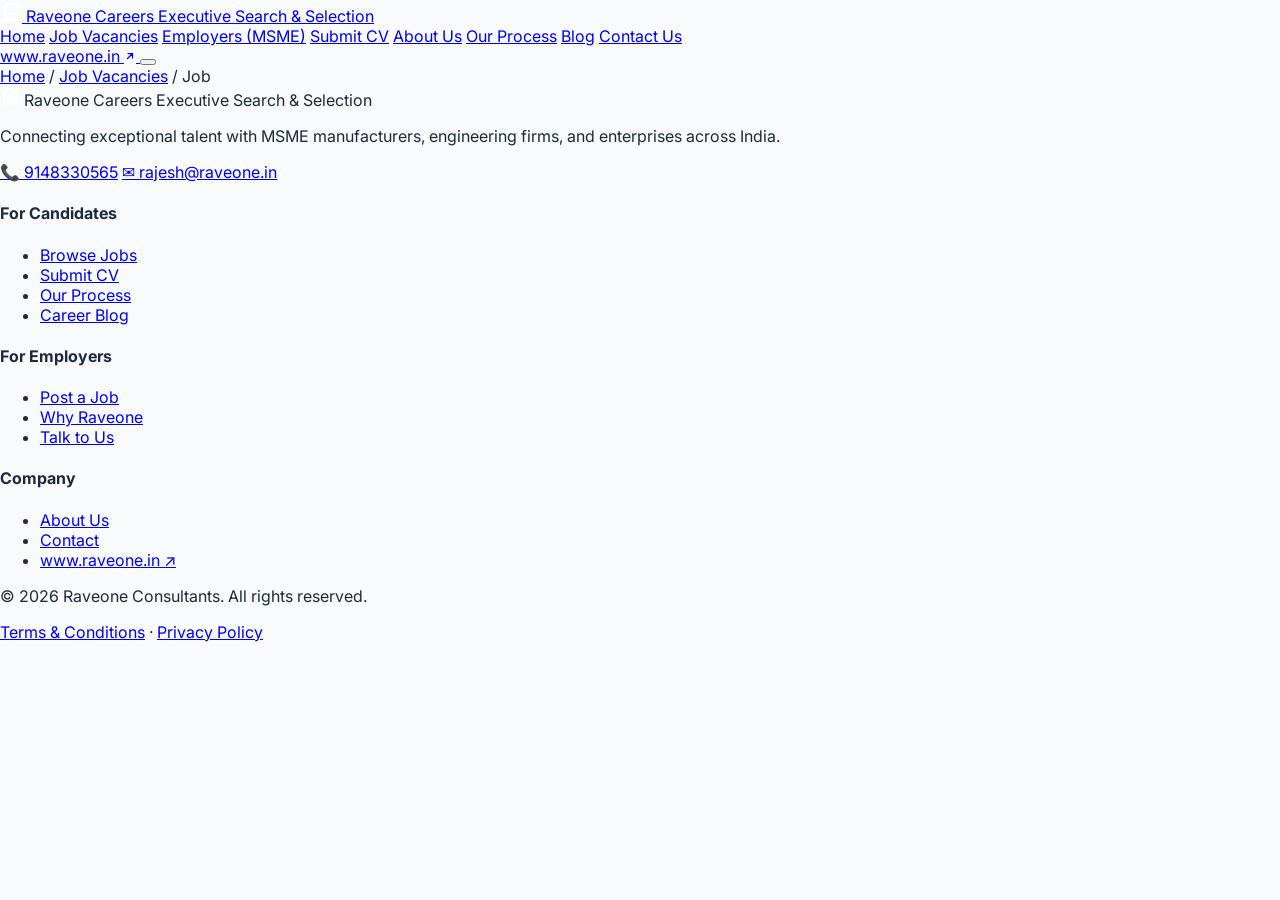
==== job.html @ d3917da5 "Add job detail page with SEO and application form" ====
<!DOCTYPE html>
<html lang="en">
<head>
  <base target="_top">
  <meta charset="UTF-8">
  <meta name="viewport" content="width=device-width, initial-scale=1.0">
  <meta name="theme-color" content="#1A365D">

  <!-- ============ Dynamic SEO (populated by JS) ============ -->
  <title id="pageTitle">Job Details — Raveone Careers</title>
  <meta id="metaDescription" name="description" content="View full job details, responsibilities, requirements, and apply in 60 seconds.">
  <meta id="metaKeywords" name="keywords" content="jobs, careers, hiring, Raveone">
  <link id="canonicalLink" rel="canonical" href="https://careers.raveone.in/job.html">

  <!-- ============ Open Graph (populated by JS) ============ -->
  <meta id="ogTitle" property="og:type" content="article">
  <meta id="ogTitleMeta" property="og:title" content="Job Details — Raveone Careers">
  <meta id="ogDescription" property="og:description" content="Apply in 60 seconds. Verified role from MSME hiring partner.">
  <meta id="ogUrl" property="og:url" content="https://careers.raveone.in/job.html">
  <meta property="og:site_name" content="Raveone Careers">
  <meta id="ogImage" property="og:image" content="https://careers.raveone.in/assets/og-image.png">

  <!-- ============ Twitter ============ -->
  <meta name="twitter:card" content="summary_large_image">
  <meta id="twTitle" name="twitter:title" content="Job Details — Raveone Careers">
  <meta id="twDescription" name="twitter:description" content="Apply in 60 seconds. Verified role.">
  <meta id="twImage" name="twitter:image" content="https://careers.raveone.in/assets/og-image.png">

  <!-- ============ Favicon ============ -->
  <link rel="icon" type="image/svg+xml" href="assets/favicon.svg">
  <link rel="apple-touch-icon" href="assets/logo-192.png">

  <!-- ============ Fonts ============ -->
  <link rel="preconnect" href="https://fonts.googleapis.com">
  <link rel="preconnect" href="https://fonts.gstatic.com" crossorigin>
  <link rel="preload" as="style" href="https://fonts.googleapis.com/css2?family=Inter:wght@400;500;600;700;800;900&display=swap">
  <link rel="stylesheet" href="https://fonts.googleapis.com/css2?family=Inter:wght@400;500;600;700;800;900&display=swap">

  <!-- ============ Styles ============ -->
  <link rel="stylesheet" href="style.css">

  <!-- ============ Critical above-fold ============ -->
  <style>
    body { margin: 0; font-family: 'Inter', system-ui, sans-serif; background: #F8FAFC; color: #1E293B; -webkit-font-smoothing: antialiased; }
    #jobSchemaContainer { display: none; }
    .loading-shimmer { background: linear-gradient(90deg, #f1f5f9 25%, #e2e8f0 50%, #f1f5f9 75%); background-size: 200% 100%; animation: shimmer 1.5s infinite; }
    @keyframes shimmer { 0% { background-position: 200% 0; } 100% { background-position: -200% 0; } }
  </style>

  <!-- ============ Google Jobs Schema injected here at runtime ============ -->
  <div id="jobSchemaContainer"></div>
</head>

<body>

<!-- ==========================================================================
     HEADER (same as index.html)
     ========================================================================== -->
<header class="site-header" id="siteHeader">
  <div class="container header-inner">

    <a href="index.html" class="brand" aria-label="Raveone Careers — Home">
      <span class="brand-mark" aria-hidden="true">
        <svg width="22" height="22" viewBox="0 0 24 24" fill="none" stroke="white"
             stroke-width="2.2" stroke-linecap="round" stroke-linejoin="round">
          <path d="M3 21h18M5 21V7l7-4 7 4v14M9 21v-6h6v6"/>
        </svg>
      </span>
      <span class="brand-text">
        <span class="brand-title">Raveone Careers</span>
        <span class="brand-sub">Executive Search &amp; Selection</span>
      </span>
    </a>

    <nav class="main-nav" id="mainNav" aria-label="Main navigation">
      <a href="index.html" class="nav-link">Home</a>
      <a href="index.html#jobs" class="nav-link active">Job Vacancies</a>
      <a href="pages.html?page=employers" class="nav-link">Employers (MSME)</a>
      <a href="pages.html?page=submit-cv" class="nav-link">Submit CV</a>
      <a href="pages.html?page=about" class="nav-link">About Us</a>
      <a href="pages.html?page=process" class="nav-link">Our Process</a>
      <a href="pages.html?page=blog" class="nav-link">Blog</a>
      <a href="pages.html?page=contact" class="nav-link">Contact Us</a>
    </nav>

    <div class="header-actions">
      <a href="https://www.raveone.in" target="_blank" rel="noopener" class="btn-ghost">
        www.raveone.in
        <svg width="12" height="12" viewBox="0 0 24 24" fill="none" stroke="currentColor"
             stroke-width="2.5" stroke-linecap="round" stroke-linejoin="round">
          <path d="M7 17L17 7M17 7H8M17 7v9"/>
        </svg>
      </a>
      <button class="mobile-toggle" id="mobileToggle" aria-label="Open menu" aria-expanded="false">
        <span></span><span></span><span></span>
      </button>
    </div>

  </div>
</header>

<!-- ==========================================================================
     BREADCRUMB
     ========================================================================== -->
<nav class="breadcrumb" aria-label="Breadcrumb">
  <div class="container breadcrumb-inner">
    <a href="index.html">Home</a>
    <span aria-hidden="true">/</span>
    <a href="index.html#jobs">Job Vacancies</a>
    <span aria-hidden="true">/</span>
    <span id="crumbCurrent" class="breadcrumb-current">Job</span>
  </div>
</nav>

<!-- ==========================================================================
     MAIN CONTENT
     ========================================================================== -->
<main class="job-detail" id="jobDetail">

  <!-- ---------- LOADING SKELETON ---------- -->
  <div class="container" id="jobLoading">
    <div class="loading-header loading-shimmer"></div>
    <div class="loading-meta loading-shimmer"></div>
    <div class="loading-body loading-shimmer"></div>
    <div class="loading-body loading-shimmer"></div>
    <div class="loading-body loading-shimmer"></div>
  </div>

  <!-- ---------- ERROR STATE ---------- -->
  <div class="container" id="jobError" hidden>
    <div class="error-card">
      <div class="error-icon">⚠️</div>
      <h2 class="error-title">Job not found</h2>
      <p class="error-text" id="errorMessage">This job may have been filled or removed.</p>
      <a href="index.html#jobs" class="btn-primary">Browse all open jobs</a>
    </div>
  </div>

  <!-- ---------- REAL CONTENT ---------- -->
  <div class="container job-grid" id="jobContent" hidden>

    <!-- ============ LEFT: JOB INFO ============ -->
    <article class="job-main">

      <!-- Hero card -->
      <header class="job-hero">
        <div class="job-hero-bg" aria-hidden="true"></div>
        <div class="job-hero-content">

          <div class="job-chips">
            <span class="chip chip-navy" id="jobIdChip">—</span>
            <span class="chip chip-green" id="jobTypeChip">Full-Time</span>
            <span class="chip chip-amber" id="jobUrgentChip" hidden>🔥 Urgent</span>
            <span class="chip chip-blue" id="jobPositionsChip" hidden>— openings</span>
            <span class="chip chip-purple" id="jobRemoteChip" hidden>🌐 Remote</span>
          </div>

          <h1 class="job-title" id="jobTitle">Loading…</h1>

          <p class="job-subtitle" id="jobSubtitle">
            <span class="job-company" id="jobCompany">—</span>
            <span class="dot" aria-hidden="true">•</span>
            <span id="jobLocationTop">—</span>
            <span class="dot" id="jobIndustryDot" aria-hidden="true" hidden>•</span>
            <span id="jobIndustryTop"></span>
          </p>

          <div class="job-quick-meta">
            <div class="quick-meta-item">
              <div class="quick-meta-label">💰 Salary</div>
              <div class="quick-meta-value" id="jobSalary">—</div>
            </div>
            <div class="quick-meta-item">
              <div class="quick-meta-label">🧭 Experience</div>
              <div class="quick-meta-value" id="jobExp">—</div>
            </div>
            <div class="quick-meta-item">
              <div class="quick-meta-label">📍 Location</div>
              <div class="quick-meta-value" id="jobLocationMeta">—</div>
            </div>
            <div class="quick-meta-item">
              <div class="quick-meta-label">🗓 Posted</div>
              <div class="quick-meta-value" id="jobPostedDate">—</div>
            </div>
          </div>

        </div>
      </header>

      <!-- Job description -->
      <section class="job-block" id="blockDescription">
        <h2 class="job-block-title">
          <span class="title-bar"></span>
          Job Description
        </h2>
        <div class="job-rich" id="jobDescription"></div>
      </section>

      <!-- Requirements -->
      <section class="job-block" id="blockRequirements">
        <h2 class="job-block-title">
          <span class="title-bar"></span>
          Requirements
        </h2>
        <div class="job-rich" id="jobRequirements"></div>
      </section>

      <!-- Key Skills -->
      <section class="job-block" id="blockSkills">
        <h2 class="job-block-title">
          <span class="title-bar"></span>
          Key Skills
        </h2>
        <div class="skills-grid" id="jobSkills"></div>
      </section>

      <!-- Education -->
      <section class="job-block" id="blockEducation">
        <h2 class="job-block-title">
          <span class="title-bar"></span>
          Education
        </h2>
        <p class="job-rich" id="jobEducation"></p>
      </section>

      <!-- Benefits -->
      <section class="job-block" id="blockBenefits">
        <h2 class="job-block-title">
          <span class="title-bar"></span>
          Benefits &amp; Perks
        </h2>
        <div class="benefits-grid" id="jobBenefits"></div>
      </section>

      <!-- Industry -->
      <section class="job-block" id="blockIndustry">
        <h2 class="job-block-title">
          <span class="title-bar"></span>
          Industry
        </h2>
        <p class="job-rich" id="jobIndustry"></p>
      </section>

      <!-- About the Company -->
      <section class="job-block" id="blockCompany">
        <h2 class="job-block-title">
          <span class="title-bar"></span>
          About the Company
        </h2>
        <div class="company-card" id="companyCard">
          <div class="company-logo" id="companyLogo" aria-hidden="true">🏢</div>
          <div class="company-info">
            <h3 class="company-name" id="companyName">—</h3>
            <p class="company-address" id="companyAddress"></p>
            <a class="company-link" id="companyWebsite" href="#" target="_blank" rel="noopener">
              🌐 Visit website ↗
            </a>
          </div>
        </div>
      </section>

      <!-- Apply deadline (if set) -->
      <section class="job-block job-deadline" id="blockDeadline" hidden>
        <div class="deadline-banner">
          <span class="deadline-icon">⏰</span>
          <span>Apply before <strong id="jobDeadline">—</strong></span>
        </div>
      </section>

      <!-- Similar jobs -->
      <section class="job-block" id="blockSimilar">
        <h2 class="job-block-title">
          <span class="title-bar"></span>
          Similar Jobs
        </h2>
        <div class="similar-grid" id="similarJobs"></div>
      </section>

    </article>

    <!-- ============ RIGHT: APPLY FORM ============ -->
    <aside class="job-sidebar" id="applySidebar">

      <!-- Sticky action card -->
      <div class="apply-card">

        <div class="apply-card-head">
          <div class="apply-card-label">Ready to apply?</div>
          <div class="apply-card-title">Join this opportunity</div>
          <div class="apply-card-sub" id="applyCardSub">
            Verified role · Direct with hiring company
          </div>
        </div>

        <!-- Save + Share row -->
        <div class="apply-actions">
          <button class="action-btn" id="saveBtn" type="button" aria-label="Save this job">
            <svg width="16" height="16" viewBox="0 0 24 24" fill="none" stroke="currentColor"
                 stroke-width="2" stroke-linecap="round" stroke-linejoin="round">
              <path d="M19 21l-7-5-7 5V5a2 2 0 0 1 2-2h10a2 2 0 0 1 2 2z"/>
            </svg>
            <span id="saveBtnText">Save</span>
          </button>
          <button class="action-btn" id="shareBtn" type="button" aria-label="Share this job">
            <svg width="16" height="16" viewBox="0 0 24 24" fill="none" stroke="currentColor"
                 stroke-width="2" stroke-linecap="round" stroke-linejoin="round">
              <circle cx="18" cy="5" r="3"/><circle cx="6" cy="12" r="3"/>
              <circle cx="18" cy="19" r="3"/><path d="m8.6 13.5 6.8 4M15.4 6.5l-6.8 4"/>
            </svg>
            Share
          </button>
          <button class="action-btn" id="copyLinkBtn" type="button" aria-label="Copy link">
            <svg width="16" height="16" viewBox="0 0 24 24" fill="none" stroke="currentColor"
                 stroke-width="2" stroke-linecap="round" stroke-linejoin="round">
              <rect x="9" y="9" width="13" height="13" rx="2"/>
              <path d="M5 15H4a2 2 0 0 1-2-2V4a2 2 0 0 1 2-2h9a2 2 0 0 1 2 2v1"/>
            </svg>
            Link
          </button>
        </div>

        <!-- Apply form -->
        <form id="applyForm" class="apply-form" novalidate>

          <div class="form-row form-row-2">
            <div class="form-field">
              <label class="form-label" for="fName">Full Name <span class="req">*</span></label>
              <input id="fName" name="fName" type="text" class="form-input"
                     autocomplete="name" required minlength="2">
            </div>
            <div class="form-field">
              <label class="form-label" for="fPhone">Phone <span class="req">*</span></label>
              <input id="fPhone" name="fPhone" type="tel" class="form-input"
                     autocomplete="tel" required inputmode="numeric" maxlength="15"
                     placeholder="10 digits">
            </div>
          </div>

          <div class="form-field">
            <label class="form-label" for="fEmail">Email <span class="req">*</span></label>
            <input id="fEmail" name="fEmail" type="email" class="form-input"
                   autocomplete="email" required>
          </div>

          <div class="form-row form-row-2">
            <div class="form-field">
              <label class="form-label" for="fLocation">Current Location</label>
              <input id="fLocation" name="fLocation" type="text" class="form-input"
                     autocomplete="address-level2" placeholder="City">
            </div>
            <div class="form-field">
              <label class="form-label" for="fEducation">Education</label>
              <input id="fEducation" name="fEducation" type="text" class="form-input"
                     placeholder="e.g. B.E. Mechanical">
            </div>
          </div>

          <div class="form-row form-row-2">
            <div class="form-field">
              <label class="form-label" for="fTotalExp">Total Experience <span class="req">*</span></label>
              <input id="fTotalExp" name="fTotalExp" type="text" class="form-input"
                     required placeholder="e.g. 4 years">
            </div>
            <div class="form-field">
              <label class="form-label" for="fRelExp">Relevant Experience</label>
              <input id="fRelExp" name="fRelExp" type="text" class="form-input"
                     placeholder="e.g. 3 years">
            </div>
          </div>

          <div class="form-row form-row-2">
            <div class="form-field">
              <label class="form-label" for="fCurrentCtc">Current CTC</label>
              <input id="fCurrentCtc" name="fCurrentCtc" type="text" class="form-input"
                     placeholder="e.g. 3 LPA">
            </div>
            <div class="form-field">
              <label class="form-label" for="fExpectedCtc">Expected CTC</label>
              <input id="fExpectedCtc" name="fExpectedCtc" type="text" class="form-input"
                     placeholder="e.g. 5 LPA">
            </div>
          </div>

          <div class="form-field">
            <label class="form-label" for="fNotice">Notice Period <span class="req">*</span></label>
            <input id="fNotice" name="fNotice" type="text" class="form-input"
                   required placeholder="e.g. 30 days / Immediate">
          </div>

          <div class="form-field">
            <label class="form-label" for="fReason">Reason for Leaving</label>
            <textarea id="fReason" name="fReason" class="form-input form-textarea"
                      rows="2" placeholder="Optional"></textarea>
          </div>

          <!-- Resume upload -->
          <div class="form-field">
            <label class="form-label">Resume Upload <span class="req">*</span></label>
            <label class="upload-zone" for="fResume" id="uploadZone">
              <input id="fResume" name="fResume" type="file" class="upload-input"
                     accept=".pdf,.doc,.docx,.jpg,.jpeg,.png" required>
              <div class="upload-icon" aria-hidden="true">
                <svg width="28" height="28" viewBox="0 0 24 24" fill="none" stroke="currentColor"
                     stroke-width="1.8" stroke-linecap="round" stroke-linejoin="round">
                  <path d="M21 15v4a2 2 0 0 1-2 2H5a2 2 0 0 1-2-2v-4"/>
                  <polyline points="17 8 12 3 7 8"/>
                  <line x1="12" y1="3" x2="12" y2="15"/>
                </svg>
              </div>
              <div class="upload-text">
                <span class="upload-title">Choose file or drag &amp; drop</span>
                <span class="upload-sub">PDF, DOC, DOCX, JPG · max 5 MB</span>
              </div>
              <div class="upload-file" id="uploadFileName"></div>
            </label>
          </div>

          <!-- Hidden fields -->
          <input type="hidden" id="fJobId">

          <!-- Submit -->
          <button type="submit" class="btn-apply" id="submitBtn">
            <span class="btn-apply-text">Submit Application</span>
          </button>

          <p class="form-note">
            By submitting, you agree to our
            <a href="pages.html?page=terms" target="_blank" rel="noopener">Terms</a> and
            <a href="pages.html?page=privacy" target="_blank" rel="noopener">Privacy Policy</a>.
          </p>

        </form>

        <!-- Success state -->
        <div class="apply-success" id="applySuccess" hidden>
          <div class="success-icon">✓</div>
          <h3 class="success-title">Application submitted</h3>
          <p class="success-text">
            Reference ID: <strong id="successAppId">—</strong>
          </p>
          <p class="success-note">
            We've sent a confirmation email. Our recruiter will reach out
            within 2–3 working days.
          </p>
          <a href="index.html#jobs" class="btn-primary btn-block">Browse more jobs</a>
        </div>

      </div>
    </aside>

  </div>
</main>

<!-- ==========================================================================
     MOBILE STICKY APPLY BAR
     ========================================================================== -->
<div class="mobile-apply-bar" id="mobileApplyBar" hidden>
  <div class="mobile-apply-info">
    <div class="mobile-apply-title" id="mobileJobTitle">—</div>
    <div class="mobile-apply-sub" id="mobileJobSalary">—</div>
  </div>
  <button class="btn-apply btn-apply-sm" id="mobileApplyBtn">
    Apply Now
  </button>
</div>

<!-- ==========================================================================
     SHARE POPOVER
     ========================================================================== -->
<div class="share-popover" id="sharePopover" hidden>
  <div class="share-popover-head">
    <span>Share this job</span>
    <button class="share-close" id="shareClose" aria-label="Close">×</button>
  </div>
  <a class="share-option" id="shareWhatsapp" href="#" target="_blank" rel="noopener">
    <span class="share-ico" style="background:#25D366">💬</span>
    <span>WhatsApp</span>
  </a>
  <a class="share-option" id="shareEmail" href="#">
    <span class="share-ico" style="background:#1A365D">✉️</span>
    <span>Email</span>
  </a>
  <a class="share-option" id="shareLinkedin" href="#" target="_blank" rel="noopener">
    <span class="share-ico" style="background:#0077B5">in</span>
    <span>LinkedIn</span>
  </a>
  <button class="share-option" id="shareCopy">
    <span class="share-ico" style="background:#64748B">🔗</span>
    <span>Copy link</span>
  </button>
</div>

<!-- ==========================================================================
     FOOTER
     ========================================================================== -->
<footer class="site-footer">
  <div class="container footer-grid">

    <div class="footer-col footer-brand">
      <div class="brand brand-footer">
        <span class="brand-mark" aria-hidden="true">
          <svg width="20" height="20" viewBox="0 0 24 24" fill="none" stroke="white"
               stroke-width="2.2" stroke-linecap="round" stroke-linejoin="round">
            <path d="M3 21h18M5 21V7l7-4 7 4v14M9 21v-6h6v6"/>
          </svg>
        </span>
        <span class="brand-text">
          <span class="brand-title">Raveone Careers</span>
          <span class="brand-sub">Executive Search &amp; Selection</span>
        </span>
      </div>
      <p class="footer-blurb">
        Connecting exceptional talent with MSME manufacturers, engineering firms,
        and enterprises across India.
      </p>
      <div class="footer-contact">
        <a href="tel:+919148330565">📞 9148330565</a>
        <a href="mailto:rajesh@raveone.in">✉️ rajesh@raveone.in</a>
      </div>
    </div>

    <div class="footer-col">
      <h4 class="footer-heading">For Candidates</h4>
      <ul class="footer-list">
        <li><a href="index.html#jobs">Browse Jobs</a></li>
        <li><a href="pages.html?page=submit-cv">Submit CV</a></li>
        <li><a href="pages.html?page=process">Our Process</a></li>
        <li><a href="pages.html?page=blog">Career Blog</a></li>
      </ul>
    </div>

    <div class="footer-col">
      <h4 class="footer-heading">For Employers</h4>
      <ul class="footer-list">
        <li><a href="pages.html?page=employers">Post a Job</a></li>
        <li><a href="pages.html?page=employers">Why Raveone</a></li>
        <li><a href="pages.html?page=contact">Talk to Us</a></li>
      </ul>
    </div>

    <div class="footer-col">
      <h4 class="footer-heading">Company</h4>
      <ul class="footer-list">
        <li><a href="pages.html?page=about">About Us</a></li>
        <li><a href="pages.html?page=contact">Contact</a></li>
        <li><a href="https://www.raveone.in" target="_blank" rel="noopener">www.raveone.in ↗</a></li>
      </ul>
    </div>

  </div>

  <div class="footer-bottom">
    <div class="container footer-bottom-inner">
      <p class="footer-copy">
        © <span id="footerYear"></span> Raveone Consultants. All rights reserved.
      </p>
      <div class="footer-legal">
        <a href="pages.html?page=terms">Terms &amp; Conditions</a>
        <span aria-hidden="true">·</span>
        <a href="pages.html?page=privacy">Privacy Policy</a>
      </div>
    </div>
  </div>
</footer>

<!-- ==========================================================================
     SCRIPTS
     ========================================================================== -->
<script src="app.js" defer></script>
<script>
/* ==========================================================================
   JOB DETAIL PAGE — INLINE CONTROLLER
   Runs after app.js loads. Uses global helpers from app.js.
   ========================================================================== */
document.addEventListener('DOMContentLoaded', function () {
  // Prevent index.html's board logic from running on this page
  if (window.__jobDetailInit) return;
  window.__jobDetailInit = true;

  // Set current year
  const y = document.getElementById('footerYear');
  if (y) y.textContent = new Date().getFullYear();

  // Bootstrap
  if (typeof window.initJobDetail === 'function') {
    window.initJobDetail();
  } else {
    // app.js not yet loaded or missing helper — retry shortly
    setTimeout(function () {
      if (typeof window.initJobDetail === 'function') {
        window.initJobDetail();
      } else {
        console.error('app.js is missing initJobDetail() — check file loaded correctly.');
      }
    }, 300);
  }
});
</script>

</body>
</html>
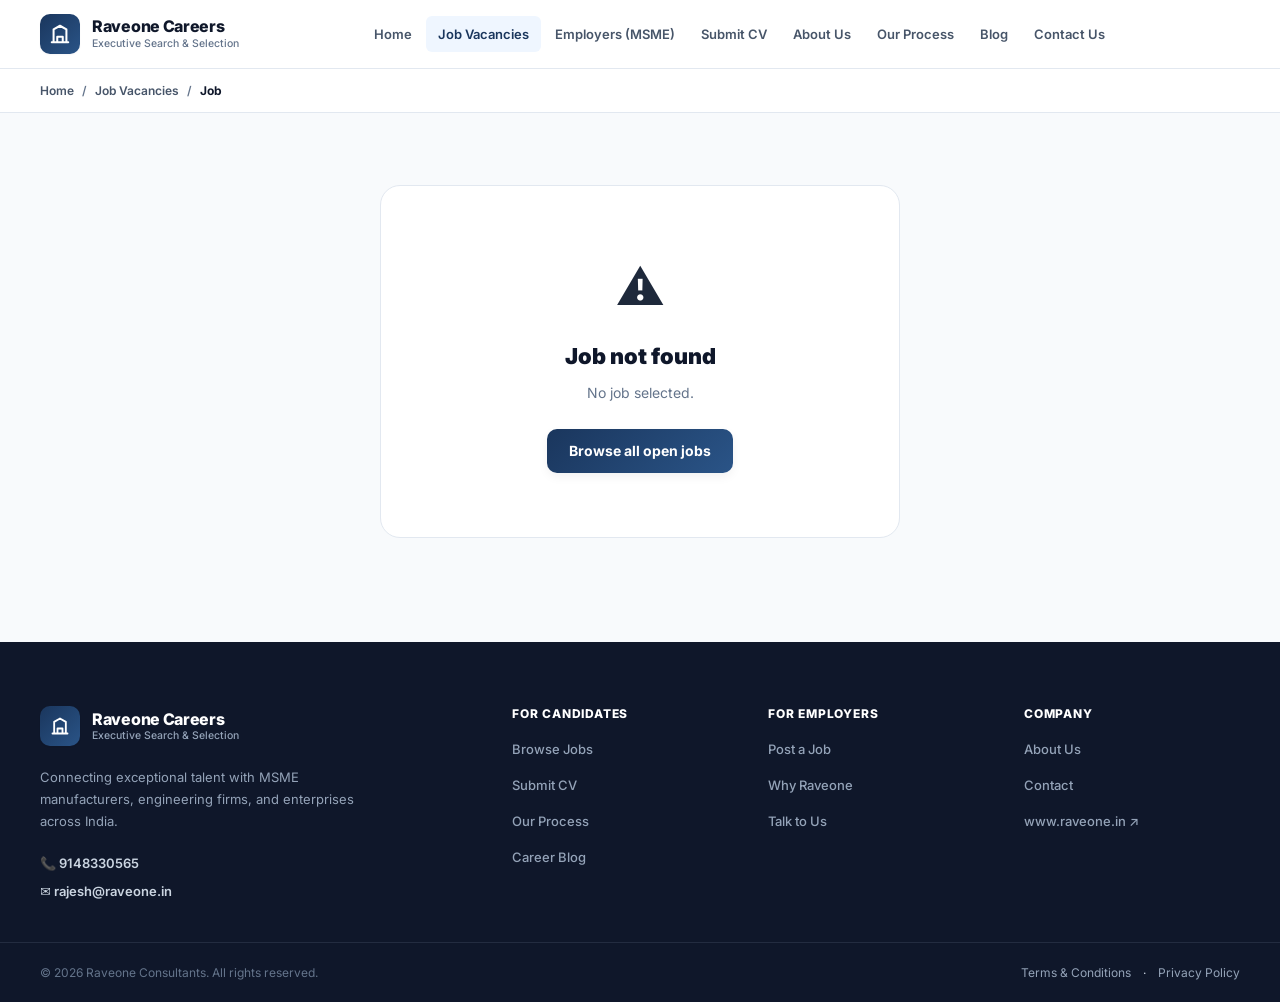
==== commit ba4ed85a: "Refactor header actions in job.html Removed external link and kept mobile toggle button." ====
--- a/job.html
+++ b/job.html
@@ -83,18 +83,11 @@
       <a href="pages.html?page=contact" class="nav-link">Contact Us</a>
     </nav>
 
-    <div class="header-actions">
-      <a href="https://www.raveone.in" target="_blank" rel="noopener" class="btn-ghost">
-        www.raveone.in
-        <svg width="12" height="12" viewBox="0 0 24 24" fill="none" stroke="currentColor"
-             stroke-width="2.5" stroke-linecap="round" stroke-linejoin="round">
-          <path d="M7 17L17 7M17 7H8M17 7v9"/>
-        </svg>
-      </a>
-      <button class="mobile-toggle" id="mobileToggle" aria-label="Open menu" aria-expanded="false">
-        <span></span><span></span><span></span>
-      </button>
-    </div>
+   <div class="header-actions">
+  <button class="mobile-toggle" id="mobileToggle" aria-label="Open menu" aria-expanded="false">
+    <span></span><span></span><span></span>
+  </button>
+</div>
 
   </div>
 </header>
--- a/style.css
+++ b/style.css
@@ -0,0 +1,2862 @@
+/* ==========================================================================
+   RAVEONE CAREERS — STYLESHEET
+   Navy + Amber theme · Mobile-first · WCAG 2.1 AA
+   Author: Raveone Consultants
+   ========================================================================== */
+
+/* ==========================================================================
+   1. DESIGN TOKENS (CSS Variables)
+   ========================================================================== */
+:root {
+  /* Brand */
+  --navy-900: #0F172A;
+  --navy-800: #1A365D;
+  --navy-700: #1E3A5F;
+  --navy-600: #2A5487;
+  --navy-500: #3B82F6;
+  --navy-050: #EFF6FF;
+
+  --amber-600: #D97706;
+  --amber-500: #F59E0B;
+  --amber-100: #FEF3C7;
+  --amber-050: #FFFBEB;
+
+  --green-700: #15803D;
+  --green-600: #16A34A;
+  --green-100: #DCFCE7;
+  --green-050: #F0FDF4;
+
+  --red-700: #B91C1C;
+  --red-600: #DC2626;
+  --red-100: #FEE2E2;
+  --red-050: #FEF2F2;
+
+  --purple-700: #6D28D9;
+  --purple-500: #8B5CF6;
+  --purple-100: #EDE9FE;
+  --purple-050: #F5F3FF;
+
+  /* Neutrals */
+  --slate-900: #0F172A;
+  --slate-800: #1E293B;
+  --slate-700: #334155;
+  --slate-600: #475569;
+  --slate-500: #64748B;
+  --slate-400: #94A3B8;
+  --slate-300: #CBD5E1;
+  --slate-200: #E2E8F0;
+  --slate-100: #F1F5F9;
+  --slate-050: #F8FAFC;
+
+  --white: #FFFFFF;
+
+  /* Surfaces */
+  --bg-page: var(--slate-050);
+  --bg-card: var(--white);
+  --bg-muted: var(--slate-100);
+  --border: var(--slate-200);
+  --border-strong: var(--slate-300);
+
+  /* Text */
+  --text-primary: var(--slate-800);
+  --text-secondary: var(--slate-600);
+  --text-muted: var(--slate-500);
+  --text-inverse: var(--white);
+
+  /* Spacing scale */
+  --space-1: 4px;
+  --space-2: 8px;
+  --space-3: 12px;
+  --space-4: 16px;
+  --space-5: 20px;
+  --space-6: 24px;
+  --space-8: 32px;
+  --space-10: 40px;
+  --space-12: 48px;
+  --space-16: 64px;
+  --space-20: 80px;
+
+  /* Radii */
+  --radius-sm: 6px;
+  --radius-md: 10px;
+  --radius-lg: 14px;
+  --radius-xl: 20px;
+  --radius-full: 999px;
+
+  /* Shadows */
+  --shadow-sm: 0 1px 2px rgba(15, 23, 42, 0.04);
+  --shadow-md: 0 4px 12px -2px rgba(15, 23, 42, 0.08);
+  --shadow-lg: 0 10px 30px -12px rgba(15, 23, 42, 0.15);
+  --shadow-xl: 0 20px 40px -16px rgba(15, 23, 42, 0.2);
+
+  /* Motion */
+  --ease: cubic-bezier(0.4, 0, 0.2, 1);
+  --duration-fast: 150ms;
+  --duration-base: 220ms;
+  --duration-slow: 400ms;
+
+  /* Layout */
+  --container: 1240px;
+  --container-narrow: 780px;
+  --header-h: 68px;
+
+  /* Typography */
+  --font: 'Inter', -apple-system, BlinkMacSystemFont, 'Segoe UI', Roboto, sans-serif;
+  --font-mono: 'SF Mono', Monaco, Consolas, 'Courier New', monospace;
+}
+
+/* ==========================================================================
+   2. RESET & BASE
+   ========================================================================== */
+*, *::before, *::after {
+  box-sizing: border-box;
+  margin: 0;
+  padding: 0;
+}
+
+html {
+  scroll-behavior: smooth;
+  -webkit-text-size-adjust: 100%;
+  text-size-adjust: 100%;
+}
+
+body {
+  font-family: var(--font);
+  font-size: 15px;
+  line-height: 1.6;
+  color: var(--text-primary);
+  background: var(--bg-page);
+  -webkit-font-smoothing: antialiased;
+  -moz-osx-font-smoothing: grayscale;
+  min-height: 100vh;
+  overflow-x: hidden;
+}
+
+img, svg, video { display: block; max-width: 100%; height: auto; }
+
+a {
+  color: var(--navy-600);
+  text-decoration: none;
+  transition: color var(--duration-fast) var(--ease);
+}
+a:hover { color: var(--navy-800); }
+
+button {
+  font-family: inherit;
+  font-size: inherit;
+  cursor: pointer;
+  border: none;
+  background: none;
+  color: inherit;
+}
+
+input, select, textarea {
+  font-family: inherit;
+  font-size: inherit;
+  color: inherit;
+}
+
+ul, ol { list-style: none; }
+
+h1, h2, h3, h4, h5, h6 {
+  font-weight: 700;
+  line-height: 1.25;
+  color: var(--slate-900);
+}
+
+/* Focus visible for accessibility */
+:focus-visible {
+  outline: 2px solid var(--navy-500);
+  outline-offset: 2px;
+  border-radius: var(--radius-sm);
+}
+
+/* Selection */
+::selection {
+  background: var(--amber-500);
+  color: var(--slate-900);
+}
+
+/* Scrollbar (webkit) */
+::-webkit-scrollbar { width: 10px; height: 10px; }
+::-webkit-scrollbar-track { background: var(--slate-100); }
+::-webkit-scrollbar-thumb {
+  background: var(--slate-300);
+  border-radius: 5px;
+}
+::-webkit-scrollbar-thumb:hover { background: var(--slate-400); }
+
+/* ==========================================================================
+   3. UTILITIES
+   ========================================================================== */
+.container {
+  width: 100%;
+  max-width: var(--container);
+  margin: 0 auto;
+  padding: 0 var(--space-5);
+}
+
+.sr-only {
+  position: absolute;
+  width: 1px; height: 1px;
+  padding: 0; margin: -1px;
+  overflow: hidden;
+  clip: rect(0,0,0,0);
+  white-space: nowrap;
+  border: 0;
+}
+
+[hidden] { display: none !important; }
+
+/* ==========================================================================
+   4. BUTTONS
+   ========================================================================== */
+.btn-primary,
+.btn-outline,
+.btn-ghost {
+  display: inline-flex;
+  align-items: center;
+  justify-content: center;
+  gap: var(--space-2);
+  padding: 11px 22px;
+  font-weight: 700;
+  font-size: 14px;
+  border-radius: var(--radius-md);
+  transition: all var(--duration-base) var(--ease);
+  white-space: nowrap;
+  cursor: pointer;
+}
+
+.btn-primary {
+  background: linear-gradient(135deg, var(--navy-800) 0%, var(--navy-600) 100%);
+  color: var(--white);
+  box-shadow: var(--shadow-md);
+}
+.btn-primary:hover {
+  color: var(--white);
+  filter: brightness(1.1);
+  transform: translateY(-1px);
+  box-shadow: var(--shadow-lg);
+}
+.btn-primary:active { transform: translateY(0); }
+
+.btn-outline {
+  background: var(--white);
+  color: var(--navy-800);
+  border: 1.5px solid var(--slate-300);
+}
+.btn-outline:hover {
+  color: var(--navy-800);
+  border-color: var(--navy-800);
+  background: var(--navy-050);
+}
+
+.btn-ghost {
+  padding: 8px 14px;
+  font-size: 12px;
+  background: var(--slate-100);
+  color: var(--slate-700);
+  border-radius: var(--radius-md);
+}
+.btn-ghost:hover {
+  background: var(--slate-200);
+  color: var(--slate-900);
+}
+
+.btn-block {
+  display: flex;
+  width: 100%;
+}
+
+/* ==========================================================================
+   5. CHIPS / BADGES
+   ========================================================================== */
+.chip {
+  display: inline-flex;
+  align-items: center;
+  padding: 4px 10px;
+  font-size: 11px;
+  font-weight: 700;
+  border-radius: var(--radius-full);
+  letter-spacing: 0.3px;
+  white-space: nowrap;
+}
+
+.chip-navy   { background: var(--navy-800); color: var(--white); }
+.chip-green  { background: var(--green-100); color: var(--green-700); }
+.chip-amber  { background: var(--amber-100); color: var(--amber-600); }
+.chip-blue   { background: var(--navy-050); color: var(--navy-600); }
+.chip-purple { background: var(--purple-100); color: var(--purple-700); }
+.chip-gray   { background: var(--slate-100); color: var(--slate-600); }
+.chip-red    { background: var(--red-100); color: var(--red-700); }
+
+/* ==========================================================================
+   6. SITE HEADER
+   ========================================================================== */
+.site-header {
+  position: sticky;
+  top: 0;
+  z-index: 100;
+  background: rgba(255, 255, 255, 0.92);
+  backdrop-filter: blur(14px);
+  -webkit-backdrop-filter: blur(14px);
+  border-bottom: 1px solid var(--border);
+  transition: all var(--duration-base) var(--ease);
+}
+
+.site-header.scrolled {
+  box-shadow: var(--shadow-md);
+  background: rgba(255, 255, 255, 0.98);
+}
+
+.header-inner {
+  display: flex;
+  align-items: center;
+  justify-content: space-between;
+  height: var(--header-h);
+  gap: var(--space-4);
+}
+
+/* Brand */
+.brand {
+  display: flex;
+  align-items: center;
+  gap: var(--space-3);
+  flex-shrink: 0;
+}
+
+.brand-mark {
+  display: flex;
+  align-items: center;
+  justify-content: center;
+  width: 40px;
+  height: 40px;
+  border-radius: var(--radius-md);
+  background: linear-gradient(135deg, var(--navy-800) 0%, var(--navy-600) 100%);
+  box-shadow: var(--shadow-sm);
+  flex-shrink: 0;
+}
+
+.brand-text { display: flex; flex-direction: column; line-height: 1.1; }
+
+.brand-title {
+  font-weight: 800;
+  font-size: 16px;
+  color: var(--slate-900);
+  letter-spacing: -0.3px;
+}
+
+.brand-sub {
+  font-size: 10.5px;
+  color: var(--text-muted);
+  margin-top: 2px;
+  font-weight: 500;
+}
+
+/* Main nav */
+.main-nav {
+  display: flex;
+  align-items: center;
+  gap: 2px;
+  flex: 1;
+  justify-content: center;
+  overflow-x: auto;
+  scrollbar-width: none;
+}
+.main-nav::-webkit-scrollbar { display: none; }
+
+.nav-link {
+  padding: 8px 12px;
+  font-size: 13px;
+  font-weight: 600;
+  color: var(--slate-600);
+  border-radius: var(--radius-sm);
+  transition: all var(--duration-fast) var(--ease);
+  white-space: nowrap;
+}
+
+.nav-link:hover {
+  color: var(--navy-800);
+  background: var(--slate-100);
+}
+
+.nav-link.active {
+  color: var(--navy-800);
+  background: var(--navy-050);
+}
+
+/* Header actions */
+.header-actions {
+  display: flex;
+  align-items: center;
+  gap: var(--space-2);
+  flex-shrink: 0;
+}
+
+.btn-ghost svg { opacity: 0.7; }
+
+/* Mobile toggle */
+.mobile-toggle {
+  display: none;
+  flex-direction: column;
+  justify-content: center;
+  gap: 5px;
+  width: 40px;
+  height: 40px;
+  border-radius: var(--radius-sm);
+  padding: 9px;
+}
+.mobile-toggle span {
+  display: block;
+  height: 2px;
+  width: 100%;
+  background: var(--slate-700);
+  border-radius: 2px;
+  transition: all var(--duration-base) var(--ease);
+}
+.mobile-toggle[aria-expanded="true"] span:nth-child(1) { transform: translateY(7px) rotate(45deg); }
+.mobile-toggle[aria-expanded="true"] span:nth-child(2) { opacity: 0; }
+.mobile-toggle[aria-expanded="true"] span:nth-child(3) { transform: translateY(-7px) rotate(-45deg); }
+
+/* ==========================================================================
+   7. HERO
+   ========================================================================== */
+.hero {
+  position: relative;
+  padding: var(--space-16) 0 var(--space-12);
+  background:
+    radial-gradient(circle at 20% 10%, rgba(59, 130, 246, 0.08) 0%, transparent 45%),
+    radial-gradient(circle at 85% 85%, rgba(245, 158, 11, 0.06) 0%, transparent 45%),
+    linear-gradient(180deg, #0F172A 0%, #1A365D 100%);
+  color: var(--white);
+  overflow: hidden;
+}
+
+.hero::before {
+  content: '';
+  position: absolute;
+  inset: 0;
+  background-image: radial-gradient(circle at 1px 1px, rgba(255,255,255,0.06) 1px, transparent 0);
+  background-size: 28px 28px;
+  pointer-events: none;
+}
+
+.hero-inner {
+  position: relative;
+  text-align: center;
+  max-width: 820px;
+}
+
+.hero-badge {
+  display: inline-flex;
+  align-items: center;
+  gap: var(--space-2);
+  padding: 6px 14px;
+  background: rgba(255,255,255,0.1);
+  border: 1px solid rgba(255,255,255,0.18);
+  border-radius: var(--radius-full);
+  font-size: 11.5px;
+  font-weight: 700;
+  letter-spacing: 0.5px;
+  text-transform: uppercase;
+  margin-bottom: var(--space-5);
+  backdrop-filter: blur(8px);
+}
+
+.pulse-dot {
+  width: 8px;
+  height: 8px;
+  background: #4ADE80;
+  border-radius: 50%;
+  box-shadow: 0 0 0 0 rgba(74, 222, 128, 0.7);
+  animation: pulse 2s infinite;
+}
+
+@keyframes pulse {
+  0%   { box-shadow: 0 0 0 0 rgba(74, 222, 128, 0.7); }
+  70%  { box-shadow: 0 0 0 10px rgba(74, 222, 128, 0); }
+  100% { box-shadow: 0 0 0 0 rgba(74, 222, 128, 0); }
+}
+
+.hero-title {
+  font-size: clamp(28px, 5vw, 48px);
+  font-weight: 900;
+  line-height: 1.1;
+  letter-spacing: -1px;
+  color: var(--white);
+  margin-bottom: var(--space-4);
+}
+
+.hero-highlight {
+  background: linear-gradient(135deg, #FCD34D 0%, #F59E0B 100%);
+  -webkit-background-clip: text;
+  background-clip: text;
+  color: transparent;
+}
+
+.hero-subtitle {
+  font-size: clamp(14px, 1.6vw, 17px);
+  color: #CBD5E1;
+  max-width: 620px;
+  margin: 0 auto var(--space-8);
+  line-height: 1.65;
+}
+
+/* ==========================================================================
+   8. SEARCH BAR
+   ========================================================================== */
+.search-bar {
+  display: flex;
+  align-items: center;
+  gap: var(--space-2);
+  background: var(--white);
+  border-radius: var(--radius-lg);
+  padding: 8px 8px 8px 18px;
+  box-shadow: 0 20px 45px -20px rgba(15, 23, 42, 0.5);
+  max-width: 720px;
+  margin: 0 auto;
+  transition: box-shadow var(--duration-base) var(--ease);
+}
+
+.search-bar:focus-within {
+  box-shadow: 0 20px 45px -20px rgba(15, 23, 42, 0.6), 0 0 0 4px rgba(245, 158, 11, 0.25);
+}
+
+.search-icon {
+  display: flex;
+  color: var(--slate-400);
+  flex-shrink: 0;
+}
+
+.search-input {
+  flex: 1;
+  border: none;
+  outline: none;
+  background: transparent;
+  font-size: 15px;
+  color: var(--slate-800);
+  padding: 12px 4px;
+  min-width: 0;
+}
+.search-input::placeholder { color: var(--slate-400); }
+
+.search-btn {
+  padding: 12px 26px;
+  background: linear-gradient(135deg, var(--amber-600) 0%, var(--amber-500) 100%);
+  color: var(--white);
+  font-weight: 800;
+  font-size: 14px;
+  border-radius: var(--radius-md);
+  transition: all var(--duration-fast) var(--ease);
+  flex-shrink: 0;
+}
+.search-btn:hover { filter: brightness(1.1); transform: translateY(-1px); }
+
+/* ==========================================================================
+   9. POPULAR TAGS
+   ========================================================================== */
+.popular-tags {
+  display: flex;
+  flex-wrap: wrap;
+  align-items: center;
+  justify-content: center;
+  gap: var(--space-2);
+  margin-top: var(--space-6);
+}
+
+.popular-label {
+  font-size: 12px;
+  font-weight: 600;
+  color: #94A3B8;
+  margin-right: var(--space-1);
+}
+
+.popular-tag {
+  padding: 6px 14px;
+  font-size: 12.5px;
+  font-weight: 600;
+  color: #E2E8F0;
+  background: rgba(255,255,255,0.08);
+  border: 1px solid rgba(255,255,255,0.15);
+  border-radius: var(--radius-full);
+  transition: all var(--duration-fast) var(--ease);
+  backdrop-filter: blur(8px);
+}
+
+.popular-tag:hover {
+  background: rgba(255,255,255,0.16);
+  border-color: rgba(255,255,255,0.3);
+  color: var(--white);
+  transform: translateY(-1px);
+}
+
+/* ==========================================================================
+   10. STATS STRIP
+   ========================================================================== */
+.stats-strip {
+  background: var(--white);
+  border-bottom: 1px solid var(--border);
+  padding: var(--space-6) 0;
+}
+
+.stats-inner {
+  display: flex;
+  align-items: center;
+  justify-content: center;
+  gap: var(--space-10);
+  flex-wrap: wrap;
+}
+
+.stat-card {
+  text-align: center;
+  min-width: 100px;
+}
+
+.stat-value {
+  font-size: 30px;
+  font-weight: 900;
+  color: var(--navy-800);
+  letter-spacing: -1px;
+  line-height: 1;
+}
+
+.stat-label {
+  font-size: 11px;
+  font-weight: 700;
+  text-transform: uppercase;
+  letter-spacing: 0.6px;
+  color: var(--text-muted);
+  margin-top: var(--space-2);
+}
+
+.stat-divider {
+  width: 1px;
+  height: 34px;
+  background: var(--border);
+}
+
+/* ==========================================================================
+   11. BOARD LAYOUT
+   ========================================================================== */
+.board {
+  padding: var(--space-10) 0 var(--space-16);
+}
+
+.board-grid {
+  display: grid;
+  grid-template-columns: 280px 1fr;
+  gap: var(--space-8);
+  align-items: start;
+}
+
+/* ==========================================================================
+   12. FILTERS
+   ========================================================================== */
+.filters { position: relative; }
+
+.filters-card {
+  position: sticky;
+  top: calc(var(--header-h) + var(--space-4));
+  background: var(--white);
+  border: 1px solid var(--border);
+  border-radius: var(--radius-lg);
+  padding: var(--space-5);
+  box-shadow: var(--shadow-sm);
+}
+
+.filters-head {
+  display: flex;
+  align-items: center;
+  justify-content: space-between;
+  margin-bottom: var(--space-5);
+}
+
+.filters-title {
+  display: flex;
+  align-items: center;
+  gap: var(--space-2);
+  font-size: 12px;
+  font-weight: 800;
+  text-transform: uppercase;
+  letter-spacing: 0.6px;
+  color: var(--text-muted);
+}
+
+.clear-filters {
+  font-size: 11px;
+  font-weight: 700;
+  color: var(--navy-600);
+  padding: 4px 8px;
+  border-radius: var(--radius-sm);
+  transition: all var(--duration-fast) var(--ease);
+}
+.clear-filters:hover { background: var(--navy-050); }
+
+.filter-group { margin-bottom: var(--space-4); }
+
+.filter-label {
+  display: block;
+  font-size: 11px;
+  font-weight: 700;
+  text-transform: uppercase;
+  letter-spacing: 0.4px;
+  color: var(--text-secondary);
+  margin-bottom: 6px;
+}
+
+.filter-input {
+  width: 100%;
+  padding: 10px 12px;
+  font-size: 13px;
+  border: 1px solid var(--border);
+  border-radius: var(--radius-md);
+  background: var(--white);
+  color: var(--slate-800);
+  outline: none;
+  transition: all var(--duration-fast) var(--ease);
+  appearance: none;
+  background-image: url("data:image/svg+xml,%3Csvg xmlns='http://www.w3.org/2000/svg' width='10' height='6' viewBox='0 0 10 6'%3E%3Cpath fill='%2364748B' d='M5 6 0 0h10z'/%3E%3C/svg%3E");
+  background-repeat: no-repeat;
+  background-position: right 12px center;
+  padding-right: 32px;
+}
+
+input.filter-input {
+  background-image: none;
+  padding-right: 12px;
+}
+
+.filter-input:focus {
+  border-color: var(--navy-500);
+  box-shadow: 0 0 0 3px rgba(59, 130, 246, 0.12);
+}
+
+.filter-info {
+  font-size: 11.5px;
+  font-weight: 600;
+  color: var(--text-muted);
+  padding-top: var(--space-4);
+  border-top: 1px solid var(--border);
+  margin-top: var(--space-5);
+}
+
+/* Mobile filter button */
+.mobile-filter-btn {
+  display: none;
+  position: fixed;
+  bottom: 20px;
+  left: 20px;
+  z-index: 90;
+  align-items: center;
+  gap: var(--space-2);
+  padding: 12px 20px;
+  background: var(--navy-800);
+  color: var(--white);
+  border-radius: var(--radius-full);
+  font-weight: 700;
+  font-size: 13px;
+  box-shadow: var(--shadow-lg);
+}
+
+/* ==========================================================================
+   13. LISTINGS
+   ========================================================================== */
+.listings-head {
+  display: flex;
+  align-items: flex-end;
+  justify-content: space-between;
+  margin-bottom: var(--space-5);
+  gap: var(--space-4);
+  flex-wrap: wrap;
+}
+
+.listings-title {
+  font-size: 20px;
+  font-weight: 900;
+  color: var(--slate-900);
+  letter-spacing: -0.4px;
+}
+
+.listings-count {
+  font-size: 13px;
+  font-weight: 600;
+  color: var(--text-muted);
+  margin-top: 4px;
+}
+
+.sort-wrap { flex-shrink: 0; }
+
+.sort-select {
+  padding: 9px 32px 9px 14px;
+  font-size: 12.5px;
+  font-weight: 600;
+  border: 1px solid var(--border);
+  border-radius: var(--radius-md);
+  background: var(--white);
+  color: var(--slate-700);
+  outline: none;
+  appearance: none;
+  background-image: url("data:image/svg+xml,%3Csvg xmlns='http://www.w3.org/2000/svg' width='10' height='6' viewBox='0 0 10 6'%3E%3Cpath fill='%2364748B' d='M5 6 0 0h10z'/%3E%3C/svg%3E");
+  background-repeat: no-repeat;
+  background-position: right 12px center;
+  cursor: pointer;
+}
+
+/* ==========================================================================
+   14. JOB CARDS (rendered by app.js)
+   ========================================================================== */
+.jobs-grid {
+  display: flex;
+  flex-direction: column;
+  gap: var(--space-3);
+}
+
+.job-card {
+  position: relative;
+  display: block;
+  background: var(--bg-card);
+  border: 1px solid var(--border);
+  border-radius: var(--radius-lg);
+  padding: var(--space-5);
+  padding-left: calc(var(--space-5) + 4px);
+  transition: all var(--duration-base) var(--ease);
+  overflow: hidden;
+  cursor: pointer;
+  color: inherit;
+}
+
+.job-card::before {
+  content: '';
+  position: absolute;
+  left: 0; top: 0; bottom: 0;
+  width: 3px;
+  background: linear-gradient(180deg, var(--navy-800) 0%, var(--navy-600) 100%);
+}
+
+.job-card:hover {
+  border-color: var(--navy-800);
+  box-shadow: var(--shadow-lg);
+  transform: translateY(-2px);
+  color: inherit;
+}
+
+.job-card:hover .job-card-arrow {
+  transform: translateX(4px);
+  opacity: 1;
+}
+
+.job-card-head {
+  display: flex;
+  align-items: flex-start;
+  justify-content: space-between;
+  gap: var(--space-4);
+  margin-bottom: var(--space-3);
+}
+
+.job-card-title-wrap { flex: 1; min-width: 0; }
+
+.job-card-title {
+  font-size: 16.5px;
+  font-weight: 800;
+  color: var(--slate-900);
+  letter-spacing: -0.2px;
+  line-height: 1.3;
+  margin-bottom: 6px;
+}
+
+.job-card-company {
+  font-size: 12.5px;
+  font-weight: 600;
+  color: var(--text-secondary);
+}
+
+.job-card-company .dot {
+  display: inline-block;
+  margin: 0 6px;
+  color: var(--slate-300);
+}
+
+.job-card-id {
+  display: inline-block;
+  padding: 4px 10px;
+  background: var(--slate-100);
+  color: var(--slate-700);
+  border-radius: var(--radius-sm);
+  font-size: 10.5px;
+  font-weight: 800;
+  letter-spacing: 0.4px;
+  flex-shrink: 0;
+}
+
+.job-card-badges {
+  display: flex;
+  flex-wrap: wrap;
+  gap: 6px;
+  margin-bottom: var(--space-3);
+}
+
+.job-card-description {
+  font-size: 13px;
+  color: var(--text-secondary);
+  line-height: 1.55;
+  margin-bottom: var(--space-3);
+  display: -webkit-box;
+  -webkit-line-clamp: 2;
+  -webkit-box-orient: vertical;
+  overflow: hidden;
+}
+
+.job-card-skills {
+  display: flex;
+  flex-wrap: wrap;
+  gap: 6px;
+  margin-bottom: var(--space-3);
+}
+
+.skill-chip {
+  padding: 3px 10px;
+  background: var(--navy-050);
+  color: var(--navy-600);
+  border-radius: var(--radius-sm);
+  font-size: 10.5px;
+  font-weight: 700;
+}
+
+.skill-chip-more {
+  background: var(--slate-100);
+  color: var(--slate-600);
+}
+
+.job-card-foot {
+  display: flex;
+  align-items: center;
+  justify-content: space-between;
+  gap: var(--space-3);
+  padding-top: var(--space-3);
+  border-top: 1px solid var(--border);
+  flex-wrap: wrap;
+}
+
+.job-card-meta {
+  display: flex;
+  flex-wrap: wrap;
+  gap: var(--space-4);
+  font-size: 11.5px;
+  font-weight: 700;
+  color: var(--text-muted);
+}
+
+.job-card-meta-item { display: flex; align-items: center; gap: 5px; }
+
+.job-card-arrow {
+  color: var(--navy-800);
+  opacity: 0.35;
+  transition: all var(--duration-base) var(--ease);
+  flex-shrink: 0;
+}
+
+/* Empty state */
+.empty-state {
+  text-align: center;
+  padding: var(--space-16) var(--space-5);
+  background: var(--white);
+  border: 1px solid var(--border);
+  border-radius: var(--radius-lg);
+}
+
+.empty-icon { font-size: 42px; margin-bottom: var(--space-4); opacity: 0.5; }
+
+.empty-title {
+  font-size: 18px;
+  font-weight: 800;
+  margin-bottom: var(--space-2);
+}
+
+.empty-text {
+  color: var(--text-muted);
+  font-size: 14px;
+  margin-bottom: var(--space-6);
+}
+
+/* Load more */
+.load-more-wrap {
+  text-align: center;
+  padding-top: var(--space-8);
+}
+
+/* Skeleton */
+.skeleton-grid {
+  display: flex;
+  flex-direction: column;
+  gap: var(--space-3);
+}
+
+.skeleton-card {
+  height: 160px;
+  border-radius: var(--radius-lg);
+  background: linear-gradient(90deg, var(--slate-100) 25%, var(--slate-200) 50%, var(--slate-100) 75%);
+  background-size: 200% 100%;
+  animation: shimmer 1.5s infinite;
+}
+
+@keyframes shimmer {
+  0%   { background-position: 200% 0; }
+  100% { background-position: -200% 0; }
+}
+
+/* ==========================================================================
+   15. TRUST SECTION
+   ========================================================================== */
+.trust-section {
+  padding: var(--space-16) 0;
+  background: var(--white);
+  border-top: 1px solid var(--border);
+}
+
+.section-title {
+  text-align: center;
+  font-size: clamp(22px, 3vw, 30px);
+  font-weight: 900;
+  letter-spacing: -0.6px;
+  margin-bottom: var(--space-10);
+}
+
+.trust-grid {
+  display: grid;
+  grid-template-columns: repeat(4, 1fr);
+  gap: var(--space-5);
+}
+
+.trust-card {
+  text-align: center;
+  padding: var(--space-6) var(--space-5);
+  background: var(--slate-050);
+  border: 1px solid var(--border);
+  border-radius: var(--radius-lg);
+  transition: all var(--duration-base) var(--ease);
+}
+
+.trust-card:hover {
+  transform: translateY(-3px);
+  box-shadow: var(--shadow-md);
+  border-color: var(--navy-600);
+}
+
+.trust-icon {
+  display: inline-flex;
+  align-items: center;
+  justify-content: center;
+  width: 44px;
+  height: 44px;
+  background: var(--green-100);
+  color: var(--green-700);
+  font-weight: 900;
+  font-size: 20px;
+  border-radius: 50%;
+  margin-bottom: var(--space-4);
+}
+
+.trust-card h3 {
+  font-size: 15px;
+  font-weight: 800;
+  margin-bottom: var(--space-2);
+}
+
+.trust-card p {
+  font-size: 13px;
+  color: var(--text-secondary);
+  line-height: 1.55;
+}
+
+/* ==========================================================================
+   16. FOOTER
+   ========================================================================== */
+.site-footer {
+  background: var(--navy-900);
+  color: var(--slate-300);
+  margin-top: auto;
+}
+
+.footer-grid {
+  display: grid;
+  grid-template-columns: 2fr 1fr 1fr 1fr;
+  gap: var(--space-10);
+  padding: var(--space-16) var(--space-5) var(--space-10);
+}
+
+.footer-col { min-width: 0; }
+
+.footer-brand { max-width: 340px; }
+
+.brand-footer { margin-bottom: var(--space-5); }
+.brand-footer .brand-title { color: var(--white); }
+.brand-footer .brand-sub { color: var(--slate-400); }
+
+.footer-blurb {
+  font-size: 13px;
+  line-height: 1.7;
+  color: var(--slate-400);
+  margin-bottom: var(--space-5);
+}
+
+.footer-contact {
+  display: flex;
+  flex-direction: column;
+  gap: var(--space-2);
+}
+.footer-contact a {
+  color: var(--slate-300);
+  font-size: 13px;
+  font-weight: 600;
+  transition: color var(--duration-fast) var(--ease);
+}
+.footer-contact a:hover { color: var(--amber-500); }
+
+.footer-heading {
+  font-size: 12px;
+  font-weight: 800;
+  text-transform: uppercase;
+  letter-spacing: 0.8px;
+  color: var(--white);
+  margin-bottom: var(--space-4);
+}
+
+.footer-list {
+  display: flex;
+  flex-direction: column;
+  gap: var(--space-3);
+}
+
+.footer-list a {
+  color: var(--slate-400);
+  font-size: 13px;
+  font-weight: 500;
+  transition: color var(--duration-fast) var(--ease);
+}
+.footer-list a:hover { color: var(--amber-500); }
+
+.footer-bottom {
+  border-top: 1px solid rgba(148, 163, 184, 0.15);
+  padding: var(--space-5) 0;
+}
+
+.footer-bottom-inner {
+  display: flex;
+  align-items: center;
+  justify-content: space-between;
+  gap: var(--space-4);
+  flex-wrap: wrap;
+}
+
+.footer-copy {
+  font-size: 12px;
+  color: var(--slate-500);
+}
+
+.footer-legal {
+  display: flex;
+  align-items: center;
+  gap: var(--space-3);
+  font-size: 12px;
+}
+
+.footer-legal a {
+  color: var(--slate-400);
+  transition: color var(--duration-fast) var(--ease);
+}
+.footer-legal a:hover { color: var(--amber-500); }
+
+/* ==========================================================================
+   17. BREADCRUMB
+   ========================================================================== */
+.breadcrumb {
+  background: var(--white);
+  border-bottom: 1px solid var(--border);
+  padding: var(--space-3) 0;
+  font-size: 12px;
+}
+
+.breadcrumb-inner {
+  display: flex;
+  align-items: center;
+  gap: var(--space-2);
+  flex-wrap: wrap;
+  color: var(--text-muted);
+  font-weight: 600;
+}
+
+.breadcrumb-inner a {
+  color: var(--text-secondary);
+  transition: color var(--duration-fast) var(--ease);
+}
+.breadcrumb-inner a:hover { color: var(--navy-800); }
+
+.breadcrumb-current {
+  color: var(--slate-900);
+  font-weight: 700;
+  max-width: 400px;
+  overflow: hidden;
+  text-overflow: ellipsis;
+  white-space: nowrap;
+}
+
+/* ==========================================================================
+   18. JOB DETAIL PAGE
+   ========================================================================== */
+.job-detail {
+  padding: var(--space-8) 0 var(--space-16);
+}
+
+.job-grid {
+  display: grid;
+  grid-template-columns: minmax(0, 1fr) 400px;
+  gap: var(--space-8);
+  align-items: start;
+}
+
+.job-main { min-width: 0; }
+
+/* Job hero card */
+.job-hero {
+  position: relative;
+  border-radius: var(--radius-xl);
+  overflow: hidden;
+  margin-bottom: var(--space-6);
+  box-shadow: var(--shadow-lg);
+}
+
+.job-hero-bg {
+  position: absolute;
+  inset: 0;
+  background:
+    radial-gradient(circle at 90% 10%, rgba(59, 130, 246, 0.25) 0%, transparent 50%),
+    linear-gradient(135deg, var(--navy-900) 0%, var(--navy-800) 50%, var(--navy-600) 100%);
+}
+
+.job-hero-bg::after {
+  content: '';
+  position: absolute;
+  inset: 0;
+  background-image: radial-gradient(circle at 1px 1px, rgba(255,255,255,0.05) 1px, transparent 0);
+  background-size: 24px 24px;
+}
+
+.job-hero-content {
+  position: relative;
+  padding: var(--space-8);
+  color: var(--white);
+}
+
+.job-chips {
+  display: flex;
+  flex-wrap: wrap;
+  gap: 6px;
+  margin-bottom: var(--space-4);
+}
+
+.job-title {
+  font-size: clamp(22px, 3.2vw, 32px);
+  font-weight: 900;
+  color: var(--white);
+  line-height: 1.15;
+  letter-spacing: -0.6px;
+  margin-bottom: var(--space-3);
+}
+
+.job-subtitle {
+  font-size: 14px;
+  color: #CBD5E1;
+  display: flex;
+  flex-wrap: wrap;
+  align-items: center;
+  gap: 6px;
+  margin-bottom: var(--space-6);
+}
+
+.job-company { font-weight: 700; color: var(--white); }
+
+.dot { color: rgba(203, 213, 225, 0.5); }
+
+.job-quick-meta {
+  display: grid;
+  grid-template-columns: repeat(4, 1fr);
+  gap: 1px;
+  background: rgba(255, 255, 255, 0.1);
+  border-radius: var(--radius-md);
+  overflow: hidden;
+  margin-top: var(--space-4);
+}
+
+.quick-meta-item {
+  padding: var(--space-4);
+  background: rgba(15, 23, 42, 0.45);
+  backdrop-filter: blur(8px);
+}
+
+.quick-meta-label {
+  font-size: 10px;
+  font-weight: 800;
+  text-transform: uppercase;
+  letter-spacing: 0.6px;
+  color: #94A3B8;
+  margin-bottom: 4px;
+}
+
+.quick-meta-value {
+  font-size: 13.5px;
+  font-weight: 700;
+  color: var(--white);
+  line-height: 1.35;
+}
+
+/* Job content blocks */
+.job-block {
+  background: var(--white);
+  border: 1px solid var(--border);
+  border-radius: var(--radius-lg);
+  padding: var(--space-6);
+  margin-bottom: var(--space-5);
+}
+
+.job-block-title {
+  display: flex;
+  align-items: center;
+  gap: var(--space-3);
+  font-size: 14px;
+  font-weight: 800;
+  text-transform: uppercase;
+  letter-spacing: 0.6px;
+  color: var(--slate-900);
+  margin-bottom: var(--space-5);
+}
+
+.title-bar {
+  display: inline-block;
+  width: 3px;
+  height: 18px;
+  background: linear-gradient(180deg, var(--navy-800) 0%, var(--navy-600) 100%);
+  border-radius: 2px;
+}
+
+.job-rich {
+  font-size: 14px;
+  line-height: 1.8;
+  color: var(--text-secondary);
+  white-space: pre-line;
+  word-wrap: break-word;
+}
+
+.job-rich p { margin-bottom: var(--space-4); }
+.job-rich p:last-child { margin-bottom: 0; }
+
+.job-rich ul, .job-rich ol {
+  padding-left: var(--space-5);
+  margin-bottom: var(--space-4);
+}
+.job-rich ul { list-style: disc; }
+.job-rich ol { list-style: decimal; }
+.job-rich li { margin-bottom: var(--space-2); }
+
+/* Skills grid */
+.skills-grid {
+  display: flex;
+  flex-wrap: wrap;
+  gap: var(--space-2);
+}
+
+.skills-grid .skill-chip {
+  padding: 6px 14px;
+  font-size: 12px;
+  border-radius: var(--radius-md);
+}
+
+/* Benefits grid */
+.benefits-grid {
+  display: flex;
+  flex-wrap: wrap;
+  gap: var(--space-2);
+}
+
+.benefit-item {
+  padding: 6px 14px;
+  background: var(--green-100);
+  color: var(--green-700);
+  border-radius: var(--radius-md);
+  font-size: 12px;
+  font-weight: 700;
+}
+
+/* Company card */
+.company-card {
+  display: flex;
+  gap: var(--space-5);
+  align-items: flex-start;
+  padding: var(--space-4);
+  background: var(--slate-050);
+  border-radius: var(--radius-md);
+}
+
+.company-logo {
+  display: flex;
+  align-items: center;
+  justify-content: center;
+  width: 56px;
+  height: 56px;
+  border-radius: var(--radius-md);
+  background: var(--white);
+  border: 1px solid var(--border);
+  font-size: 24px;
+  flex-shrink: 0;
+}
+
+.company-info { flex: 1; min-width: 0; }
+
+.company-name {
+  font-size: 16px;
+  font-weight: 800;
+  color: var(--slate-900);
+  margin-bottom: 6px;
+}
+
+.company-address {
+  font-size: 13px;
+  color: var(--text-secondary);
+  line-height: 1.55;
+  margin-bottom: var(--space-2);
+}
+
+.company-link {
+  font-size: 13px;
+  font-weight: 700;
+  color: var(--navy-600);
+}
+
+/* Deadline banner */
+.deadline-banner {
+  display: flex;
+  align-items: center;
+  gap: var(--space-3);
+  padding: var(--space-4) var(--space-5);
+  background: var(--amber-050);
+  border-left: 4px solid var(--amber-500);
+  border-radius: var(--radius-md);
+  font-size: 13.5px;
+  color: var(--amber-600);
+  font-weight: 600;
+}
+.deadline-icon { font-size: 20px; }
+
+/* Similar jobs */
+.similar-grid {
+  display: grid;
+  grid-template-columns: repeat(auto-fill, minmax(240px, 1fr));
+  gap: var(--space-3);
+}
+
+.similar-card {
+  display: block;
+  padding: var(--space-4);
+  background: var(--slate-050);
+  border: 1px solid var(--border);
+  border-radius: var(--radius-md);
+  transition: all var(--duration-fast) var(--ease);
+  color: inherit;
+}
+.similar-card:hover {
+  border-color: var(--navy-600);
+  background: var(--white);
+  transform: translateY(-2px);
+  color: inherit;
+}
+
+.similar-title {
+  font-size: 14px;
+  font-weight: 800;
+  color: var(--slate-900);
+  margin-bottom: 4px;
+  line-height: 1.3;
+}
+.similar-company {
+  font-size: 12px;
+  color: var(--text-muted);
+  margin-bottom: 8px;
+}
+.similar-salary {
+  font-size: 12px;
+  font-weight: 700;
+  color: var(--green-700);
+}
+
+/* ==========================================================================
+   19. APPLY SIDEBAR & FORM
+   ========================================================================== */
+.job-sidebar { min-width: 0; }
+
+.apply-card {
+  position: sticky;
+  top: calc(var(--header-h) + var(--space-4));
+  background: var(--white);
+  border: 1px solid var(--border);
+  border-radius: var(--radius-xl);
+  overflow: hidden;
+  box-shadow: var(--shadow-lg);
+}
+
+.apply-card-head {
+  padding: var(--space-5) var(--space-6);
+  background: linear-gradient(135deg, var(--navy-800) 0%, var(--navy-600) 100%);
+  color: var(--white);
+}
+
+.apply-card-label {
+  font-size: 11px;
+  font-weight: 800;
+  text-transform: uppercase;
+  letter-spacing: 0.6px;
+  opacity: 0.8;
+  margin-bottom: 4px;
+}
+
+.apply-card-title {
+  font-size: 18px;
+  font-weight: 900;
+  letter-spacing: -0.3px;
+}
+
+.apply-card-sub {
+  font-size: 12px;
+  color: #CBD5E1;
+  margin-top: 6px;
+}
+
+/* Save / Share / Copy */
+.apply-actions {
+  display: grid;
+  grid-template-columns: repeat(3, 1fr);
+  gap: 1px;
+  background: var(--border);
+  border-bottom: 1px solid var(--border);
+}
+
+.action-btn {
+  display: flex;
+  flex-direction: column;
+  align-items: center;
+  justify-content: center;
+  gap: 4px;
+  padding: var(--space-3) var(--space-2);
+  background: var(--white);
+  color: var(--text-secondary);
+  font-size: 10.5px;
+  font-weight: 700;
+  text-transform: uppercase;
+  letter-spacing: 0.4px;
+  transition: all var(--duration-fast) var(--ease);
+}
+
+.action-btn:hover {
+  background: var(--navy-050);
+  color: var(--navy-800);
+}
+
+.action-btn.saved {
+  background: var(--amber-050);
+  color: var(--amber-600);
+}
+
+.action-btn.saved svg { fill: var(--amber-500); stroke: var(--amber-600); }
+
+/* Form */
+.apply-form { padding: var(--space-6); }
+
+.form-row {
+  display: grid;
+  gap: var(--space-3);
+  margin-bottom: var(--space-3);
+}
+
+.form-row-2 { grid-template-columns: 1fr 1fr; }
+
+.form-field {
+  display: flex;
+  flex-direction: column;
+  min-width: 0;
+}
+
+.form-label {
+  font-size: 11px;
+  font-weight: 700;
+  text-transform: uppercase;
+  letter-spacing: 0.4px;
+  color: var(--text-secondary);
+  margin-bottom: 6px;
+}
+
+.req { color: var(--red-600); }
+
+.form-input {
+  padding: 10px 12px;
+  font-size: 13.5px;
+  border: 1.5px solid var(--border);
+  border-radius: var(--radius-md);
+  background: var(--white);
+  color: var(--slate-800);
+  outline: none;
+  transition: all var(--duration-fast) var(--ease);
+  width: 100%;
+  font-family: inherit;
+}
+
+.form-input::placeholder { color: var(--slate-400); }
+
+.form-input:focus {
+  border-color: var(--navy-500);
+  box-shadow: 0 0 0 3px rgba(59, 130, 246, 0.12);
+}
+
+.form-input.error {
+  border-color: var(--red-500, #EF4444);
+  box-shadow: 0 0 0 3px rgba(239, 68, 68, 0.12);
+}
+
+.form-textarea {
+  resize: vertical;
+  min-height: 70px;
+  line-height: 1.5;
+}
+
+/* Upload zone */
+.upload-zone {
+  display: flex;
+  flex-direction: column;
+  align-items: center;
+  gap: var(--space-2);
+  padding: var(--space-5) var(--space-4);
+  border: 2px dashed var(--border-strong);
+  border-radius: var(--radius-md);
+  background: var(--slate-050);
+  text-align: center;
+  cursor: pointer;
+  transition: all var(--duration-fast) var(--ease);
+}
+
+.upload-zone:hover {
+  border-color: var(--navy-600);
+  background: var(--navy-050);
+}
+
+.upload-zone.dragging {
+  border-color: var(--navy-800);
+  background: var(--navy-050);
+  transform: scale(1.01);
+}
+
+.upload-zone.filled {
+  border-style: solid;
+  border-color: var(--green-600);
+  background: var(--green-050);
+}
+
+.upload-input {
+  position: absolute;
+  width: 1px; height: 1px;
+  opacity: 0;
+  pointer-events: none;
+}
+
+.upload-icon { color: var(--navy-600); }
+
+.upload-text {
+  display: flex;
+  flex-direction: column;
+  gap: 2px;
+}
+
+.upload-title {
+  font-size: 13px;
+  font-weight: 700;
+  color: var(--slate-700);
+}
+
+.upload-sub {
+  font-size: 11px;
+  color: var(--text-muted);
+}
+
+.upload-file {
+  font-size: 11.5px;
+  font-weight: 700;
+  color: var(--green-700);
+  word-break: break-all;
+}
+
+/* Submit */
+.btn-apply {
+  display: flex;
+  align-items: center;
+  justify-content: center;
+  width: 100%;
+  padding: 14px 20px;
+  background: linear-gradient(135deg, var(--amber-600) 0%, var(--amber-500) 100%);
+  color: var(--white);
+  font-size: 14px;
+  font-weight: 800;
+  letter-spacing: 0.3px;
+  border-radius: var(--radius-md);
+  margin-top: var(--space-4);
+  box-shadow: var(--shadow-md);
+  transition: all var(--duration-base) var(--ease);
+}
+
+.btn-apply:hover:not(:disabled) {
+  filter: brightness(1.1);
+  transform: translateY(-1px);
+  box-shadow: var(--shadow-lg);
+}
+
+.btn-apply:disabled {
+  opacity: 0.7;
+  cursor: not-allowed;
+}
+
+.btn-apply-sm {
+  width: auto;
+  padding: 12px 24px;
+  margin-top: 0;
+  font-size: 13px;
+}
+
+.form-note {
+  font-size: 11px;
+  color: var(--text-muted);
+  text-align: center;
+  margin-top: var(--space-3);
+  line-height: 1.5;
+}
+
+.form-note a {
+  color: var(--navy-600);
+  font-weight: 600;
+}
+
+/* Success state */
+.apply-success {
+  padding: var(--space-8) var(--space-6);
+  text-align: center;
+}
+
+.success-icon {
+  display: inline-flex;
+  align-items: center;
+  justify-content: center;
+  width: 64px;
+  height: 64px;
+  border-radius: 50%;
+  background: var(--green-100);
+  color: var(--green-700);
+  font-size: 32px;
+  font-weight: 900;
+  margin-bottom: var(--space-5);
+}
+
+.success-title {
+  font-size: 20px;
+  font-weight: 900;
+  color: var(--slate-900);
+  margin-bottom: var(--space-3);
+}
+
+.success-text {
+  font-size: 14px;
+  color: var(--text-secondary);
+  margin-bottom: var(--space-2);
+}
+
+.success-text strong {
+  color: var(--navy-800);
+  font-family: var(--font-mono);
+  background: var(--navy-050);
+  padding: 2px 8px;
+  border-radius: var(--radius-sm);
+  font-weight: 800;
+}
+
+.success-note {
+  font-size: 12.5px;
+  color: var(--text-muted);
+  line-height: 1.6;
+  margin-bottom: var(--space-5);
+}
+
+/* Loading skeleton */
+.loading-header {
+  height: 200px;
+  border-radius: var(--radius-xl);
+  margin-bottom: var(--space-6);
+}
+
+.loading-meta {
+  height: 100px;
+  border-radius: var(--radius-lg);
+  margin-bottom: var(--space-5);
+}
+
+.loading-body {
+  height: 240px;
+  border-radius: var(--radius-lg);
+  margin-bottom: var(--space-5);
+}
+
+/* Error card */
+.error-card {
+  text-align: center;
+  padding: var(--space-16) var(--space-5);
+  background: var(--white);
+  border: 1px solid var(--border);
+  border-radius: var(--radius-xl);
+  max-width: 520px;
+  margin: var(--space-10) auto;
+}
+
+.error-icon { font-size: 48px; margin-bottom: var(--space-4); }
+
+.error-title {
+  font-size: 22px;
+  font-weight: 900;
+  margin-bottom: var(--space-3);
+}
+
+.error-text {
+  color: var(--text-muted);
+  font-size: 14px;
+  margin-bottom: var(--space-6);
+}
+
+/* ==========================================================================
+   20. MOBILE APPLY BAR
+   ========================================================================== */
+.mobile-apply-bar {
+  position: fixed;
+  bottom: 0;
+  left: 0;
+  right: 0;
+  z-index: 95;
+  display: none;
+  align-items: center;
+  justify-content: space-between;
+  gap: var(--space-4);
+  padding: var(--space-3) var(--space-5);
+  padding-bottom: calc(var(--space-3) + env(safe-area-inset-bottom, 0));
+  background: var(--white);
+  border-top: 1px solid var(--border);
+  box-shadow: 0 -8px 24px -8px rgba(15, 23, 42, 0.15);
+}
+
+.mobile-apply-info { min-width: 0; flex: 1; }
+
+.mobile-apply-title {
+  font-size: 13px;
+  font-weight: 800;
+  color: var(--slate-900);
+  white-space: nowrap;
+  overflow: hidden;
+  text-overflow: ellipsis;
+}
+
+.mobile-apply-sub {
+  font-size: 11px;
+  color: var(--green-700);
+  font-weight: 700;
+  margin-top: 2px;
+}
+
+/* ==========================================================================
+   21. SHARE POPOVER
+   ========================================================================== */
+.share-popover {
+  position: fixed;
+  z-index: 200;
+  background: var(--white);
+  border: 1px solid var(--border);
+  border-radius: var(--radius-lg);
+  box-shadow: var(--shadow-xl);
+  padding: var(--space-2);
+  min-width: 210px;
+  animation: popIn 180ms var(--ease);
+}
+
+@keyframes popIn {
+  from { opacity: 0; transform: translateY(-6px) scale(0.96); }
+  to   { opacity: 1; transform: translateY(0) scale(1); }
+}
+
+.share-popover-head {
+  display: flex;
+  align-items: center;
+  justify-content: space-between;
+  padding: var(--space-2) var(--space-3) var(--space-3);
+  font-size: 11px;
+  font-weight: 800;
+  text-transform: uppercase;
+  letter-spacing: 0.4px;
+  color: var(--text-muted);
+}
+
+.share-close {
+  font-size: 18px;
+  line-height: 1;
+  color: var(--slate-400);
+  padding: 0 4px;
+}
+.share-close:hover { color: var(--slate-700); }
+
+.share-option {
+  display: flex;
+  align-items: center;
+  gap: var(--space-3);
+  padding: var(--space-3);
+  border-radius: var(--radius-md);
+  font-size: 13px;
+  font-weight: 600;
+  color: var(--slate-700);
+  cursor: pointer;
+  transition: background var(--duration-fast) var(--ease);
+  width: 100%;
+  text-align: left;
+}
+.share-option:hover { background: var(--slate-100); color: var(--slate-900); }
+
+.share-ico {
+  display: flex;
+  align-items: center;
+  justify-content: center;
+  width: 30px;
+  height: 30px;
+  border-radius: var(--radius-sm);
+  color: var(--white);
+  font-size: 13px;
+  font-weight: 800;
+  flex-shrink: 0;
+}
+
+/* ==========================================================================
+   22. PAGES (about, process, employers, submit-cv, blog, contact, terms, privacy)
+   ========================================================================== */
+.page-main { min-height: 60vh; }
+
+.page-section {
+  padding: var(--space-10) 0 var(--space-16);
+  display: none;
+}
+.page-section.active { display: block; }
+
+.page-narrow {
+  max-width: var(--container-narrow);
+}
+
+.page-header {
+  text-align: center;
+  margin-bottom: var(--space-12);
+}
+
+.page-eyebrow {
+  display: inline-block;
+  padding: 5px 14px;
+  background: var(--navy-050);
+  color: var(--navy-600);
+  border-radius: var(--radius-full);
+  font-size: 11px;
+  font-weight: 800;
+  text-transform: uppercase;
+  letter-spacing: 0.6px;
+  margin-bottom: var(--space-4);
+}
+
+.page-title {
+  font-size: clamp(26px, 4vw, 40px);
+  font-weight: 900;
+  letter-spacing: -1px;
+  line-height: 1.15;
+  margin-bottom: var(--space-4);
+}
+
+.page-lead {
+  font-size: 16px;
+  color: var(--text-secondary);
+  max-width: 640px;
+  margin: 0 auto;
+  line-height: 1.65;
+}
+
+.page-rich {
+  font-size: 15px;
+  line-height: 1.8;
+  color: var(--text-secondary);
+}
+
+.page-rich h2 {
+  font-size: 22px;
+  font-weight: 800;
+  color: var(--slate-900);
+  margin: var(--space-10) 0 var(--space-4);
+  letter-spacing: -0.4px;
+}
+.page-rich h2:first-child { margin-top: 0; }
+
+.page-rich h3 {
+  font-size: 17px;
+  font-weight: 700;
+  color: var(--slate-800);
+  margin: var(--space-6) 0 var(--space-3);
+}
+
+.page-rich p { margin-bottom: var(--space-4); }
+
+.page-rich ul, .page-rich ol {
+  padding-left: var(--space-6);
+  margin-bottom: var(--space-5);
+}
+.page-rich ul { list-style: disc; }
+.page-rich ol { list-style: decimal; }
+.page-rich li {
+  margin-bottom: var(--space-2);
+  line-height: 1.7;
+}
+
+.page-note {
+  font-size: 13.5px;
+  color: var(--text-muted);
+  font-style: italic;
+  margin-bottom: var(--space-5);
+}
+
+/* Founder card */
+.founder-card {
+  display: flex;
+  gap: var(--space-5);
+  padding: var(--space-6);
+  background: var(--slate-050);
+  border: 1px solid var(--border);
+  border-radius: var(--radius-lg);
+  margin-top: var(--space-4);
+  align-items: flex-start;
+}
+
+.founder-avatar {
+  display: flex;
+  align-items: center;
+  justify-content: center;
+  width: 72px;
+  height: 72px;
+  border-radius: 50%;
+  background: linear-gradient(135deg, var(--navy-800), var(--navy-600));
+  color: var(--white);
+  font-size: 30px;
+  flex-shrink: 0;
+}
+
+.founder-info { flex: 1; min-width: 0; }
+
+.founder-name {
+  font-size: 18px;
+  font-weight: 800;
+  color: var(--slate-900);
+  margin-bottom: 4px;
+}
+
+.founder-role {
+  font-size: 13px;
+  font-weight: 600;
+  color: var(--navy-600);
+  margin-bottom: var(--space-3);
+}
+
+.founder-bio {
+  font-size: 13.5px;
+  line-height: 1.65;
+  margin-bottom: var(--space-4);
+}
+
+.founder-contact {
+  display: flex;
+  flex-wrap: wrap;
+  gap: var(--space-4);
+  font-size: 13px;
+  font-weight: 600;
+}
+
+/* Process timeline */
+.process-timeline {
+  display: flex;
+  flex-direction: column;
+  gap: var(--space-4);
+  counter-reset: step;
+}
+
+.process-step {
+  display: flex;
+  gap: var(--space-5);
+  padding: var(--space-5);
+  background: var(--white);
+  border: 1px solid var(--border);
+  border-left: 4px solid var(--navy-600);
+  border-radius: var(--radius-md);
+  transition: all var(--duration-fast) var(--ease);
+}
+
+.process-step:hover {
+  border-left-color: var(--amber-500);
+  box-shadow: var(--shadow-md);
+  transform: translateX(3px);
+}
+
+.process-num {
+  display: flex;
+  align-items: center;
+  justify-content: center;
+  width: 44px;
+  height: 44px;
+  border-radius: 50%;
+  background: linear-gradient(135deg, var(--navy-800), var(--navy-600));
+  color: var(--white);
+  font-weight: 900;
+  font-size: 18px;
+  flex-shrink: 0;
+}
+
+.process-body { flex: 1; min-width: 0; }
+.process-body h3 {
+  font-size: 16px;
+  font-weight: 800;
+  color: var(--slate-900);
+  margin-bottom: var(--space-2);
+}
+.process-body p {
+  font-size: 13.5px;
+  color: var(--text-secondary);
+  line-height: 1.65;
+  margin-bottom: var(--space-3);
+}
+
+.process-meta {
+  font-size: 12px;
+  font-weight: 700;
+  color: var(--navy-600);
+  background: var(--navy-050);
+  padding: 4px 10px;
+  border-radius: var(--radius-sm);
+  display: inline-block;
+}
+
+.process-guarantee {
+  display: flex;
+  gap: var(--space-4);
+  padding: var(--space-6);
+  background: var(--green-050);
+  border: 1px solid var(--green-100);
+  border-left: 4px solid var(--green-600);
+  border-radius: var(--radius-lg);
+  margin-top: var(--space-8);
+  align-items: flex-start;
+}
+
+.process-guarantee-icon {
+  display: flex;
+  align-items: center;
+  justify-content: center;
+  width: 44px;
+  height: 44px;
+  border-radius: 50%;
+  background: var(--green-600);
+  color: var(--white);
+  font-size: 22px;
+  font-weight: 900;
+  flex-shrink: 0;
+}
+
+.process-guarantee h3 {
+  font-size: 16px;
+  font-weight: 800;
+  color: var(--green-700);
+  margin-bottom: 6px;
+}
+
+.process-guarantee p {
+  font-size: 13.5px;
+  color: var(--green-700);
+  line-height: 1.6;
+}
+
+/* Benefits grid */
+.benefit-grid {
+  display: grid;
+  grid-template-columns: repeat(2, 1fr);
+  gap: var(--space-4);
+  margin: var(--space-5) 0 var(--space-8);
+}
+
+.benefit-grid-3 { grid-template-columns: repeat(3, 1fr); }
+
+.benefit-card {
+  padding: var(--space-5);
+  background: var(--white);
+  border: 1px solid var(--border);
+  border-radius: var(--radius-md);
+  transition: all var(--duration-fast) var(--ease);
+}
+
+.benefit-card:hover {
+  border-color: var(--navy-600);
+  transform: translateY(-2px);
+  box-shadow: var(--shadow-md);
+}
+
+.benefit-icon {
+  font-size: 26px;
+  margin-bottom: var(--space-3);
+  line-height: 1;
+}
+
+.benefit-card h3 {
+  font-size: 15px;
+  font-weight: 800;
+  color: var(--slate-900);
+  margin-bottom: var(--space-2);
+}
+
+.benefit-card p {
+  font-size: 13px;
+  color: var(--text-secondary);
+  line-height: 1.6;
+}
+
+/* Industry pills */
+.industry-pills {
+  display: flex;
+  flex-wrap: wrap;
+  gap: var(--space-2);
+  margin: var(--space-4) 0 var(--space-8);
+}
+
+.industry-pill {
+  padding: 8px 16px;
+  background: var(--navy-050);
+  color: var(--navy-800);
+  border-radius: var(--radius-full);
+  font-size: 12.5px;
+  font-weight: 700;
+}
+
+/* Roles grid */
+.roles-grid {
+  display: grid;
+  grid-template-columns: repeat(3, 1fr);
+  gap: var(--space-5);
+  margin: var(--space-4) 0 var(--space-8);
+}
+
+.role-col {
+  padding: var(--space-5);
+  background: var(--white);
+  border: 1px solid var(--border);
+  border-radius: var(--radius-md);
+}
+
+.role-col h4 {
+  font-size: 13px;
+  font-weight: 800;
+  text-transform: uppercase;
+  letter-spacing: 0.4px;
+  color: var(--navy-800);
+  margin-bottom: var(--space-3);
+  padding-bottom: var(--space-3);
+  border-bottom: 1px solid var(--border);
+}
+
+.role-col ul { list-style: none; padding: 0; margin: 0; }
+
+.role-col li {
+  padding: 7px 0;
+  font-size: 13px;
+  color: var(--text-secondary);
+  border-bottom: 1px dashed var(--border);
+  line-height: 1.45;
+}
+
+.role-col li:last-child { border-bottom: none; }
+
+/* Page forms */
+.page-form {
+  display: flex;
+  flex-direction: column;
+  gap: var(--space-4);
+  padding: var(--space-6);
+  background: var(--white);
+  border: 1px solid var(--border);
+  border-radius: var(--radius-lg);
+  margin-top: var(--space-5);
+}
+
+.page-form .form-row { margin-bottom: 0; }
+
+.page-form .btn-primary {
+  align-self: flex-start;
+  padding: 13px 32px;
+  font-size: 14px;
+}
+
+/* Blog */
+.blog-list {
+  display: flex;
+  flex-direction: column;
+  gap: var(--space-4);
+}
+
+.blog-card {
+  padding: var(--space-6);
+  background: var(--white);
+  border: 1px solid var(--border);
+  border-radius: var(--radius-lg);
+  transition: all var(--duration-base) var(--ease);
+}
+
+.blog-card:hover {
+  border-color: var(--navy-600);
+  transform: translateY(-2px);
+  box-shadow: var(--shadow-md);
+}
+
+.blog-card-meta {
+  display: flex;
+  align-items: center;
+  gap: var(--space-3);
+  margin-bottom: var(--space-3);
+  font-size: 11.5px;
+}
+
+.blog-tag {
+  padding: 4px 10px;
+  background: var(--navy-050);
+  color: var(--navy-600);
+  border-radius: var(--radius-sm);
+  font-weight: 800;
+  text-transform: uppercase;
+  letter-spacing: 0.4px;
+  font-size: 10.5px;
+}
+
+.blog-date {
+  color: var(--text-muted);
+  font-weight: 600;
+}
+
+.blog-card-title {
+  font-size: 19px;
+  font-weight: 800;
+  line-height: 1.35;
+  letter-spacing: -0.3px;
+  margin-bottom: var(--space-3);
+}
+
+.blog-card-title a {
+  color: var(--slate-900);
+  transition: color var(--duration-fast) var(--ease);
+}
+.blog-card-title a:hover { color: var(--navy-600); }
+
+.blog-card-excerpt {
+  font-size: 14px;
+  color: var(--text-secondary);
+  line-height: 1.6;
+  margin-bottom: var(--space-3);
+}
+
+.blog-card-link {
+  font-size: 13px;
+  font-weight: 800;
+  color: var(--navy-600);
+  letter-spacing: -0.1px;
+}
+.blog-card-link:hover { color: var(--navy-800); }
+
+.blog-cta {
+  text-align: center;
+  padding: var(--space-8) var(--space-5);
+  background: linear-gradient(135deg, var(--navy-800), var(--navy-600));
+  border-radius: var(--radius-lg);
+  color: var(--white);
+  margin-top: var(--space-10);
+}
+
+.blog-cta h3 {
+  font-size: 22px;
+  font-weight: 900;
+  color: var(--white);
+  margin-bottom: var(--space-2);
+  letter-spacing: -0.3px;
+}
+
+.blog-cta p {
+  font-size: 14px;
+  color: #CBD5E1;
+  margin-bottom: var(--space-5);
+}
+
+.blog-cta-actions {
+  display: flex;
+  gap: var(--space-3);
+  justify-content: center;
+  flex-wrap: wrap;
+}
+
+.blog-cta .btn-outline {
+  background: transparent;
+  color: var(--white);
+  border-color: rgba(255,255,255,0.3);
+}
+.blog-cta .btn-outline:hover {
+  background: rgba(255,255,255,0.1);
+  color: var(--white);
+  border-color: rgba(255,255,255,0.5);
+}
+
+/* Contact */
+.contact-grid {
+  display: grid;
+  grid-template-columns: repeat(4, 1fr);
+  gap: var(--space-4);
+  margin-bottom: var(--space-10);
+}
+
+.contact-card {
+  padding: var(--space-5);
+  background: var(--white);
+  border: 1px solid var(--border);
+  border-radius: var(--radius-lg);
+  text-align: center;
+  transition: all var(--duration-fast) var(--ease);
+}
+
+.contact-card:hover {
+  border-color: var(--navy-600);
+  transform: translateY(-2px);
+  box-shadow: var(--shadow-md);
+}
+
+.contact-icon { font-size: 28px; margin-bottom: var(--space-3); }
+
+.contact-card h3 {
+  font-size: 13px;
+  font-weight: 800;
+  text-transform: uppercase;
+  letter-spacing: 0.4px;
+  color: var(--navy-800);
+  margin-bottom: var(--space-3);
+}
+
+.contact-card p { margin-bottom: 4px; }
+
+.contact-card a {
+  font-size: 14px;
+  font-weight: 700;
+  color: var(--slate-900);
+  word-break: break-word;
+}
+.contact-card a:hover { color: var(--navy-600); }
+
+.contact-sub {
+  font-size: 11.5px;
+  color: var(--text-muted);
+  font-weight: 600;
+}
+
+.contact-form-wrap {
+  padding-top: var(--space-4);
+}
+
+/* Legal */
+.legal-rich h2 {
+  font-size: 18px;
+  margin: var(--space-8) 0 var(--space-3);
+  color: var(--navy-800);
+}
+.legal-rich h3 {
+  font-size: 15px;
+  color: var(--slate-800);
+}
+.legal-rich p, .legal-rich li {
+  font-size: 14px;
+  line-height: 1.75;
+  color: var(--text-secondary);
+}
+.legal-rich ul { padding-left: var(--space-6); }
+
+.legal-updated {
+  font-size: 12.5px;
+  color: var(--text-muted);
+  font-style: italic;
+  text-align: center;
+  margin-top: var(--space-3);
+}
+
+/* Backdrop (mobile filters) */
+.sheet-backdrop {
+  position: fixed;
+  inset: 0;
+  z-index: 80;
+  background: rgba(15, 23, 42, 0.5);
+  backdrop-filter: blur(3px);
+  animation: fadeIn 180ms var(--ease);
+}
+
+@keyframes fadeIn {
+  from { opacity: 0; }
+  to   { opacity: 1; }
+}
+
+/* ==========================================================================
+   23. RESPONSIVE — TABLET (≤ 1024px)
+   ========================================================================== */
+@media (max-width: 1024px) {
+  .board-grid {
+    grid-template-columns: 240px 1fr;
+    gap: var(--space-6);
+  }
+
+  .job-grid {
+    grid-template-columns: 1fr;
+    gap: var(--space-6);
+  }
+
+  .job-sidebar { order: -1; }
+
+  .apply-card { position: static; }
+
+  .trust-grid { grid-template-columns: repeat(2, 1fr); }
+
+  .footer-grid {
+    grid-template-columns: 2fr 1fr 1fr;
+    gap: var(--space-8);
+  }
+
+  .footer-col:nth-child(4) { display: none; }
+
+  .contact-grid { grid-template-columns: repeat(2, 1fr); }
+  .roles-grid { grid-template-columns: 1fr 1fr; }
+}
+
+/* ==========================================================================
+   24. RESPONSIVE — MOBILE (≤ 768px)
+   ========================================================================== */
+@media (max-width: 768px) {
+  :root {
+    --header-h: 60px;
+  }
+
+  body { font-size: 14.5px; }
+
+  .container { padding: 0 var(--space-4); }
+
+  /* Header */
+  .brand-title { font-size: 15px; }
+  .brand-sub { display: none; }
+
+  .main-nav {
+    display: none;
+    position: fixed;
+    top: var(--header-h);
+    left: 0; right: 0;
+    flex-direction: column;
+    align-items: stretch;
+    background: var(--white);
+    border-bottom: 1px solid var(--border);
+    padding: var(--space-3);
+    gap: 2px;
+    z-index: 99;
+    max-height: calc(100vh - var(--header-h));
+    overflow-y: auto;
+    box-shadow: var(--shadow-lg);
+  }
+
+  .main-nav.open {
+    display: flex;
+    animation: slideDown 220ms var(--ease);
+  }
+
+  @keyframes slideDown {
+    from { opacity: 0; transform: translateY(-8px); }
+    to   { opacity: 1; transform: translateY(0); }
+  }
+
+  .nav-link {
+    padding: 12px 14px;
+    font-size: 14px;
+    text-align: left;
+    border-radius: var(--radius-sm);
+  }
+
+  .mobile-toggle { display: flex; }
+
+  .btn-ghost { display: none; }
+
+  /* Hero */
+  .hero {
+    padding: var(--space-10) 0 var(--space-8);
+  }
+
+  .hero-title br { display: none; }
+
+  .search-bar {
+    flex-direction: column;
+    padding: var(--space-3);
+    gap: var(--space-2);
+  }
+
+  .search-icon { display: none; }
+
+  .search-input {
+    width: 100%;
+    padding: 12px 14px;
+    border: 1.5px solid var(--border);
+    border-radius: var(--radius-md);
+    text-align: center;
+    font-size: 14px;
+  }
+
+  .search-btn {
+    width: 100%;
+    padding: 12px;
+    font-size: 15px;
+  }
+
+  /* Stats */
+  .stats-inner {
+    gap: var(--space-6);
+    justify-content: space-around;
+  }
+
+  .stat-value { font-size: 24px; }
+  .stat-label { font-size: 10px; }
+
+  /* Board */
+  .board { padding: var(--space-6) 0 var(--space-10); }
+
+  .board-grid {
+    grid-template-columns: 1fr;
+    gap: var(--space-5);
+  }
+
+  .filters-card {
+    position: fixed;
+    top: auto;
+    bottom: 0;
+    left: 0;
+    right: 0;
+    border-radius: var(--radius-xl) var(--radius-xl) 0 0;
+    max-height: 80vh;
+    overflow-y: auto;
+    transform: translateY(100%);
+    transition: transform 280ms var(--ease);
+    padding-bottom: calc(var(--space-5) + env(safe-area-inset-bottom, 0));
+    z-index: 85;
+    box-shadow: 0 -20px 40px -10px rgba(15, 23, 42, 0.3);
+  }
+
+  .filters-card.open { transform: translateY(0); }
+
+  .mobile-filter-btn { display: inline-flex; }
+
+  /* Listings */
+  .listings-head {
+    flex-direction: column;
+    align-items: flex-start;
+    gap: var(--space-3);
+  }
+
+  .listings-title { font-size: 18px; }
+
+  /* Job card */
+  .job-card { padding: var(--space-4); }
+
+  .job-card-title { font-size: 15px; }
+
+  .job-card-head {
+    flex-direction: column;
+    align-items: flex-start;
+    gap: var(--space-2);
+  }
+
+  .job-card-id { align-self: flex-start; }
+
+  .job-card-foot { flex-direction: column; align-items: flex-start; }
+
+  /* Job detail */
+  .job-quick-meta {
+    grid-template-columns: 1fr 1fr;
+  }
+
+  .job-hero-content { padding: var(--space-5); }
+
+  .job-block { padding: var(--space-5); }
+
+  .job-title { font-size: 22px; }
+
+  /* Apply form */
+  .form-row-2 { grid-template-columns: 1fr; }
+
+  .apply-form { padding: var(--space-5); }
+
+  .similar-grid { grid-template-columns: 1fr; }
+
+  /* Mobile apply bar */
+  .mobile-apply-bar { display: flex; }
+
+  /* Trust */
+  .trust-grid { grid-template-columns: 1fr; }
+
+  /* Footer */
+  .footer-grid {
+    grid-template-columns: 1fr;
+    gap: var(--space-8);
+    padding: var(--space-10) var(--space-4) var(--space-6);
+  }
+
+  .footer-col:nth-child(4) { display: block; }
+
+  .footer-bottom-inner {
+    flex-direction: column;
+    text-align: center;
+  }
+
+  /* Pages */
+  .page-section { padding: var(--space-6) 0 var(--space-10); }
+
+  .page-header { margin-bottom: var(--space-8); }
+
+  .page-rich h2 { font-size: 19px; }
+
+  /* Contact */
+  .contact-grid { grid-template-columns: 1fr; }
+
+  .roles-grid { grid-template-columns: 1fr; }
+
+  .benefit-grid,
+  .benefit-grid-3 { grid-template-columns: 1fr; }
+
+  /* Process */
+  .process-step {
+    flex-direction: column;
+    gap: var(--space-3);
+  }
+
+  /* Founder */
+  .founder-card {
+    flex-direction: column;
+    text-align: center;
+  }
+
+  .founder-avatar { align-self: center; }
+
+  .founder-contact { justify-content: center; }
+
+  /* Blog */
+  .blog-card { padding: var(--space-5); }
+  .blog-card-title { font-size: 16px; }
+
+  /* Share popover */
+  .share-popover { min-width: 180px; }
+}
+
+/* ==========================================================================
+   25. RESPONSIVE — SMALL MOBILE (≤ 480px)
+   ========================================================================== */
+@media (max-width: 480px) {
+  .hero-title { font-size: 26px; letter-spacing: -0.5px; }
+
+  .popular-tags { justify-content: center; }
+
+  .stat-value { font-size: 22px; }
+
+  .job-quick-meta { grid-template-columns: 1fr; }
+
+  .quick-meta-item { padding: var(--space-3); }
+
+  .process-num { width: 38px; height: 38px; font-size: 15px; }
+
+  .page-title { font-size: 24px; }
+
+  .apply-card-head { padding: var(--space-4) var(--space-5); }
+
+  .apply-form { padding: var(--space-4); }
+}
+
+/* ==========================================================================
+   26. REDUCED MOTION
+   ========================================================================== */
+@media (prefers-reduced-motion: reduce) {
+  *, *::before, *::after {
+    animation-duration: 0.01ms !important;
+    animation-iteration-count: 1 !important;
+    transition-duration: 0.01ms !important;
+    scroll-behavior: auto !important;
+  }
+
+  .pulse-dot { animation: none; }
+}
+
+/* ==========================================================================
+   27. PRINT
+   ========================================================================== */
+@media print {
+  .site-header,
+  .site-footer,
+  .mobile-apply-bar,
+  .apply-actions,
+  .share-popover,
+  .mobile-filter-btn,
+  .filters-card,
+  .apply-form,
+  .breadcrumb {
+    display: none !important;
+  }
+
+  body {
+    background: white;
+    font-size: 11pt;
+    color: black;
+  }
+
+  .job-hero,
+  .job-block {
+    box-shadow: none;
+    border: 1px solid #ccc;
+    page-break-inside: avoid;
+  }
+
+  .job-hero-bg {
+    background: #eee !important;
+  }
+
+  .job-hero-content,
+  .job-title,
+  .job-subtitle,
+  .quick-meta-value {
+    color: black !important;
+  }
+
+  a { color: black; text-decoration: underline; }
+  a[href]::after { content: " (" attr(href) ")"; font-size: 9pt; color: #666; }
+}
+
+/* ==========================================================================
+   28. DARK MODE (optional — respects user preference)
+   ========================================================================== */
+@media (prefers-color-scheme: dark) {
+  /* Kept light — recruiter sites prefer light mode.
+     Uncomment below to enable full dark mode support.
+  */
+}
+
+/* ==========================================================================
+   END OF STYLESHEET
+   ========================================================================== */
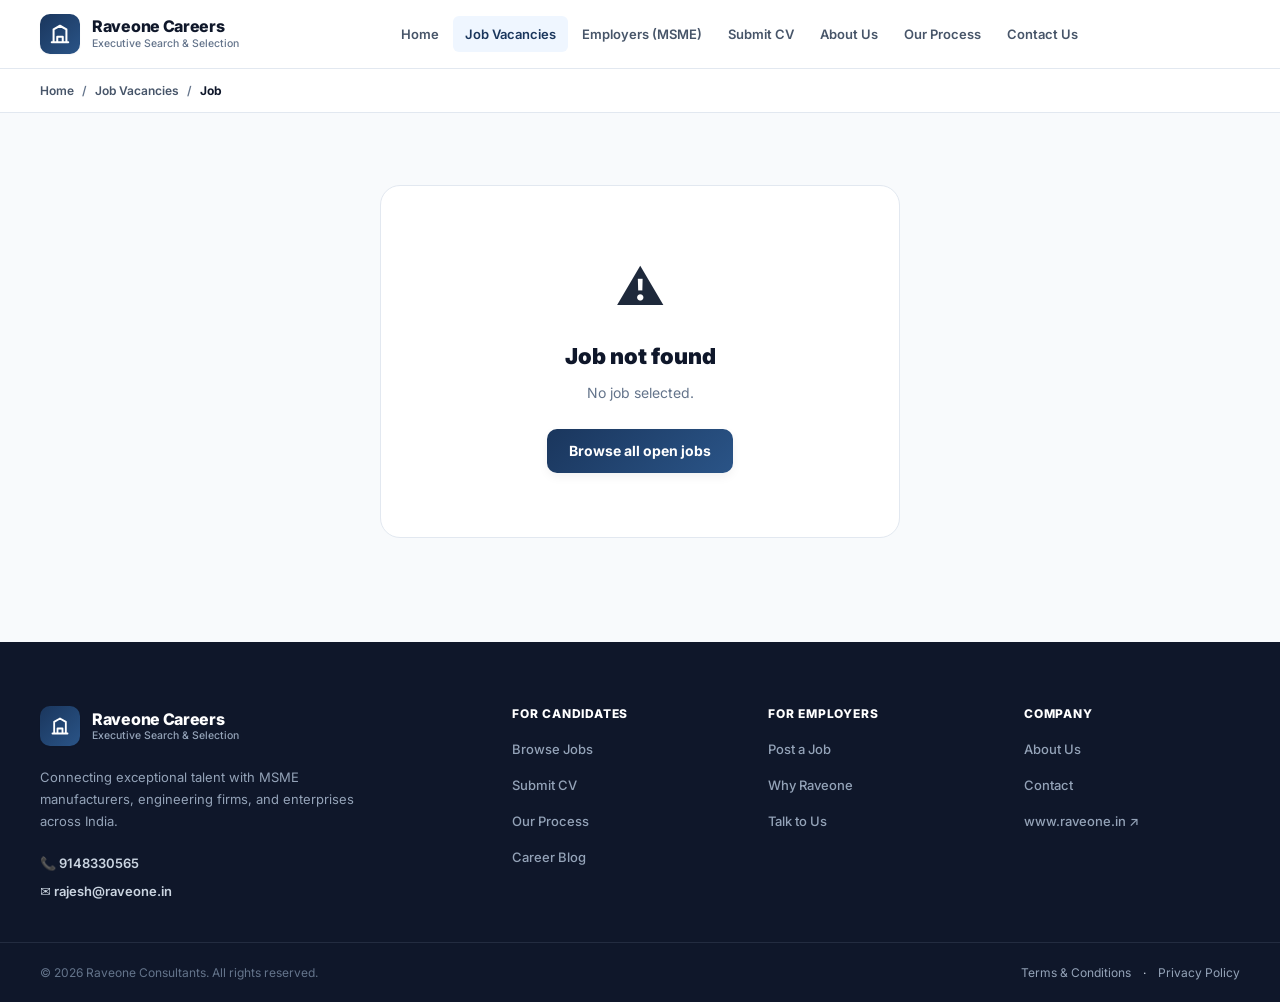
==== commit d9c3325f: "Remove Blog link from navigation" ====
--- a/job.html
+++ b/job.html
@@ -79,7 +79,6 @@
       <a href="pages.html?page=submit-cv" class="nav-link">Submit CV</a>
       <a href="pages.html?page=about" class="nav-link">About Us</a>
       <a href="pages.html?page=process" class="nav-link">Our Process</a>
-      <a href="pages.html?page=blog" class="nav-link">Blog</a>
       <a href="pages.html?page=contact" class="nav-link">Contact Us</a>
     </nav>
 
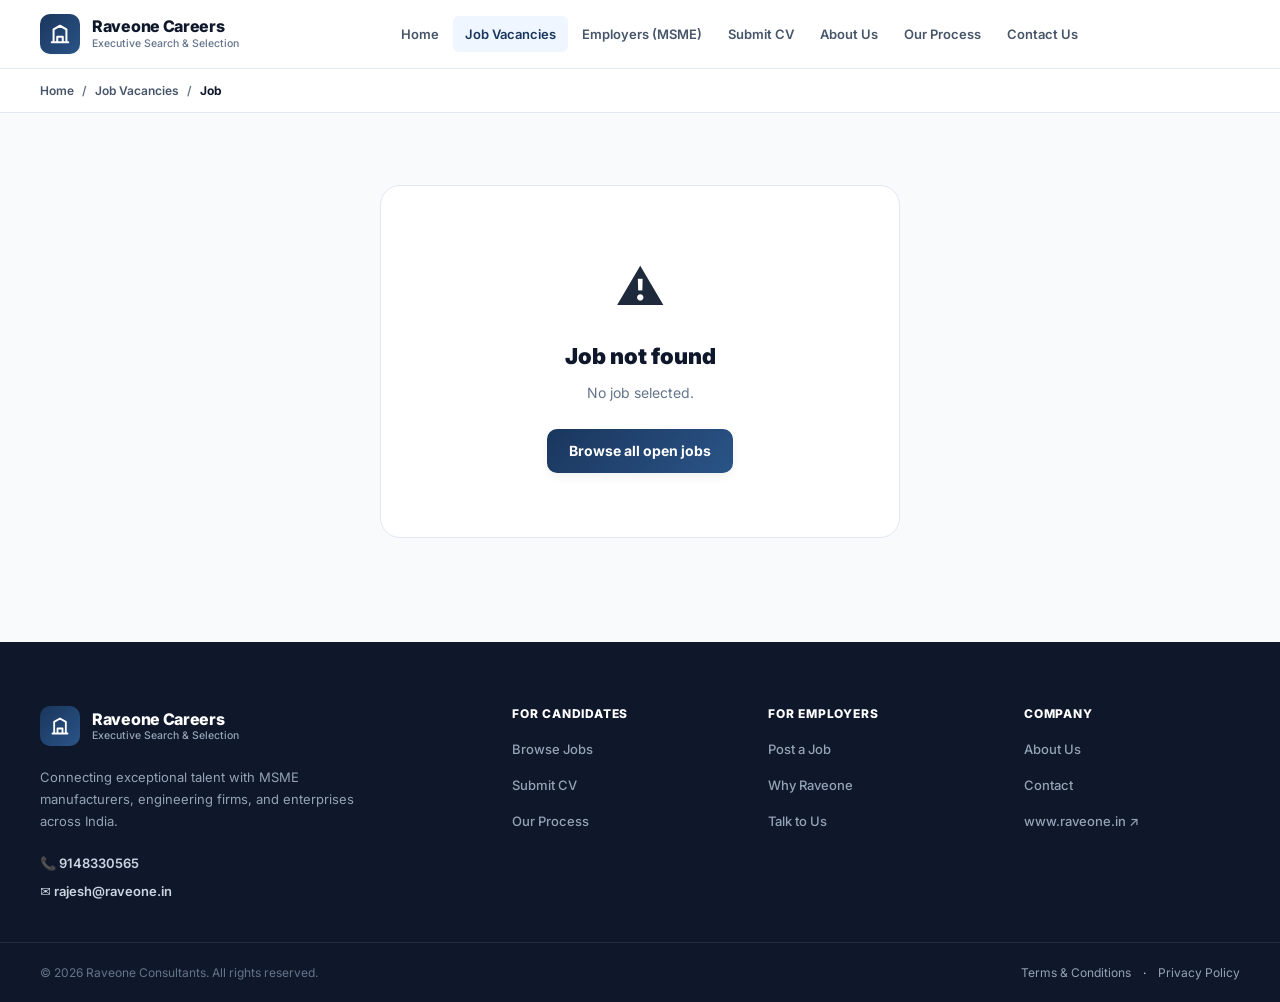
==== commit 1b1007d0: "Remove 'Career Blog' link from footer Removed 'Career Blog' link from the footer." ====
--- a/job.html
+++ b/job.html
@@ -517,8 +517,7 @@
         <li><a href="index.html#jobs">Browse Jobs</a></li>
         <li><a href="pages.html?page=submit-cv">Submit CV</a></li>
         <li><a href="pages.html?page=process">Our Process</a></li>
-        <li><a href="pages.html?page=blog">Career Blog</a></li>
-      </ul>
+              </ul>
     </div>
 
     <div class="footer-col">
